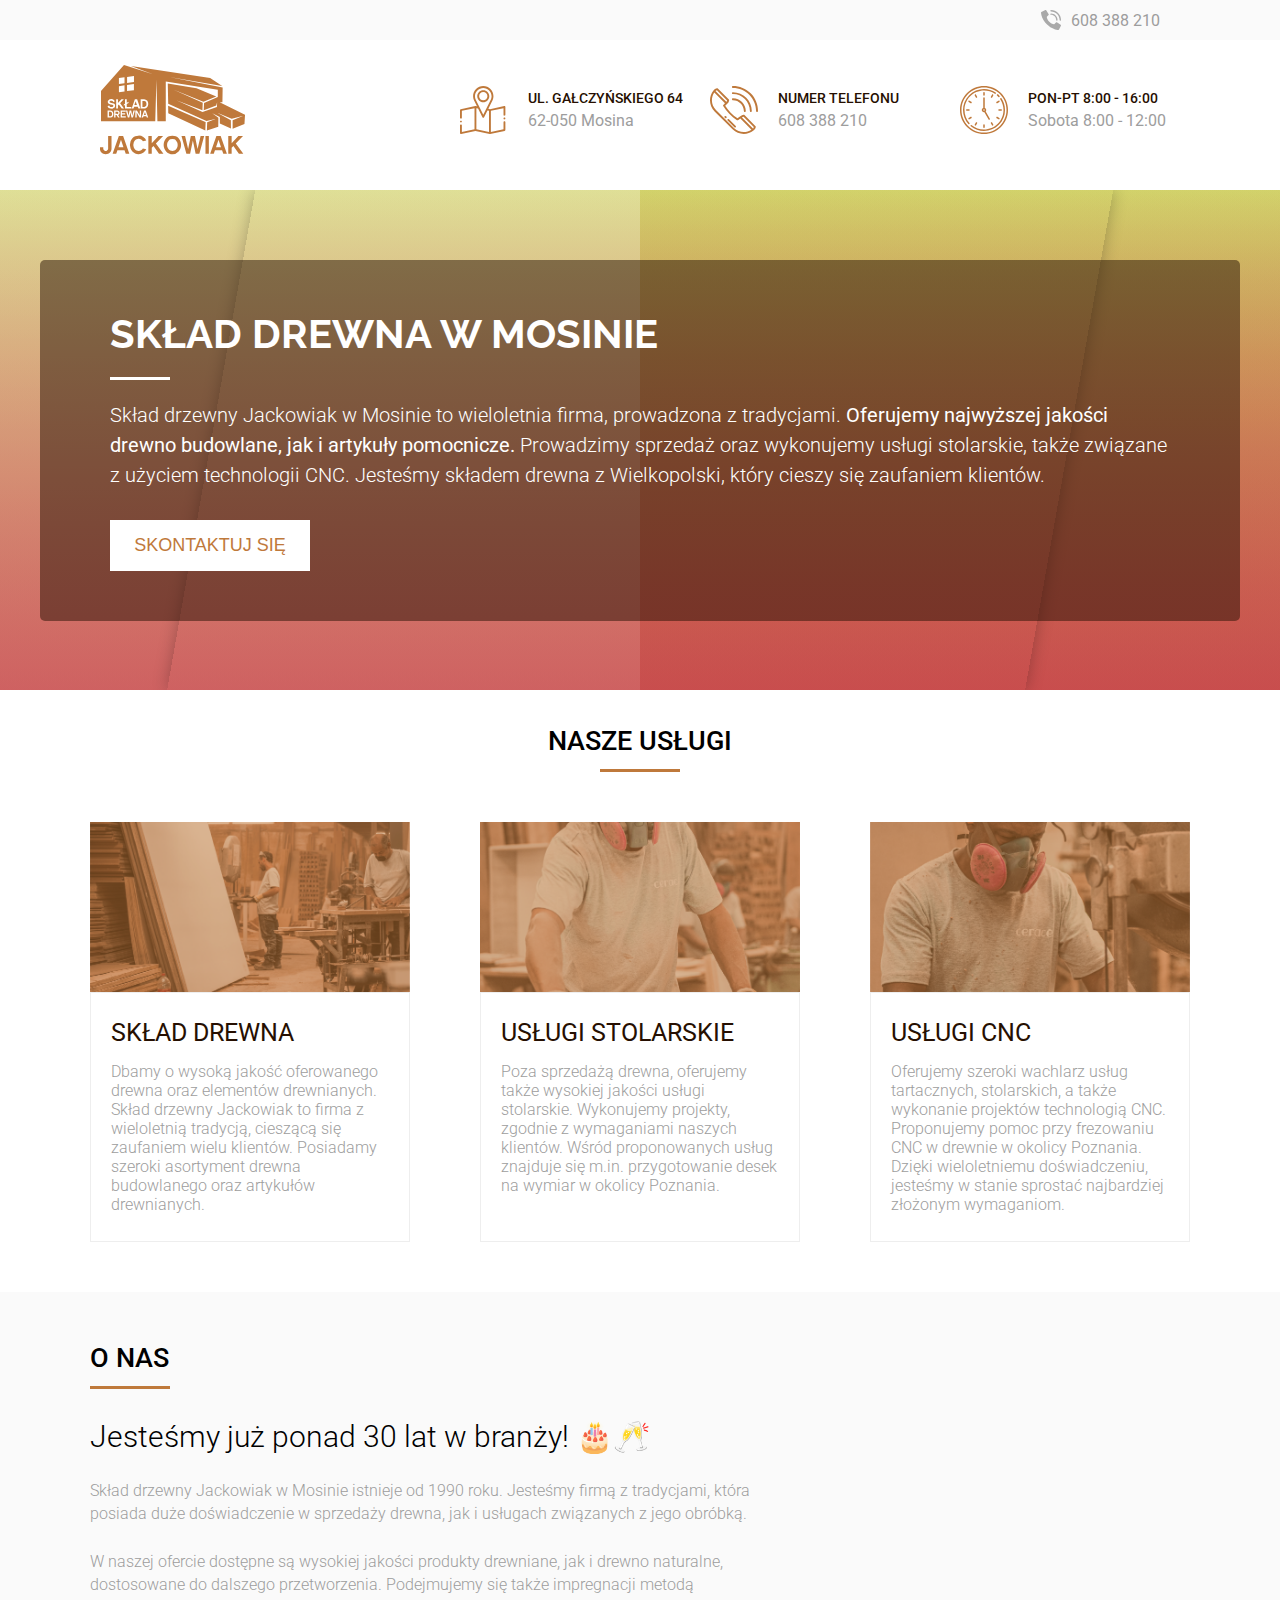
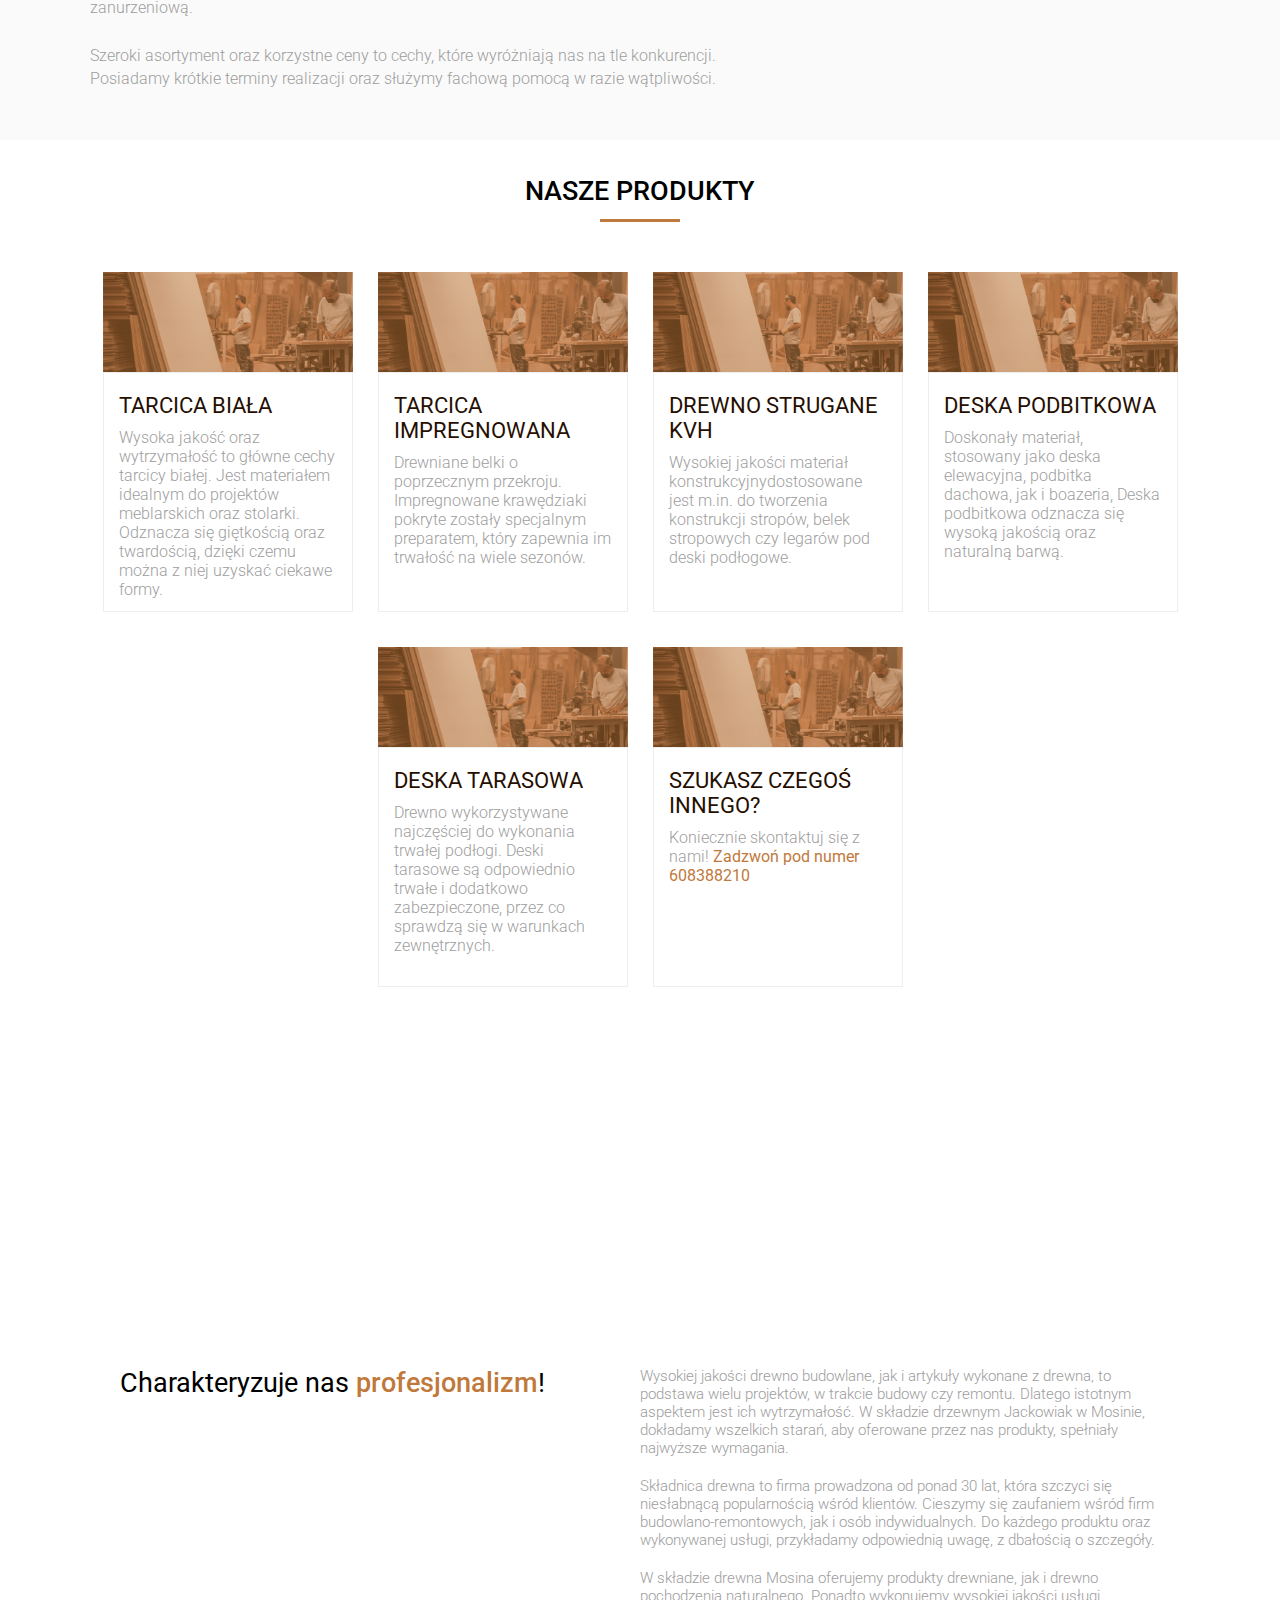
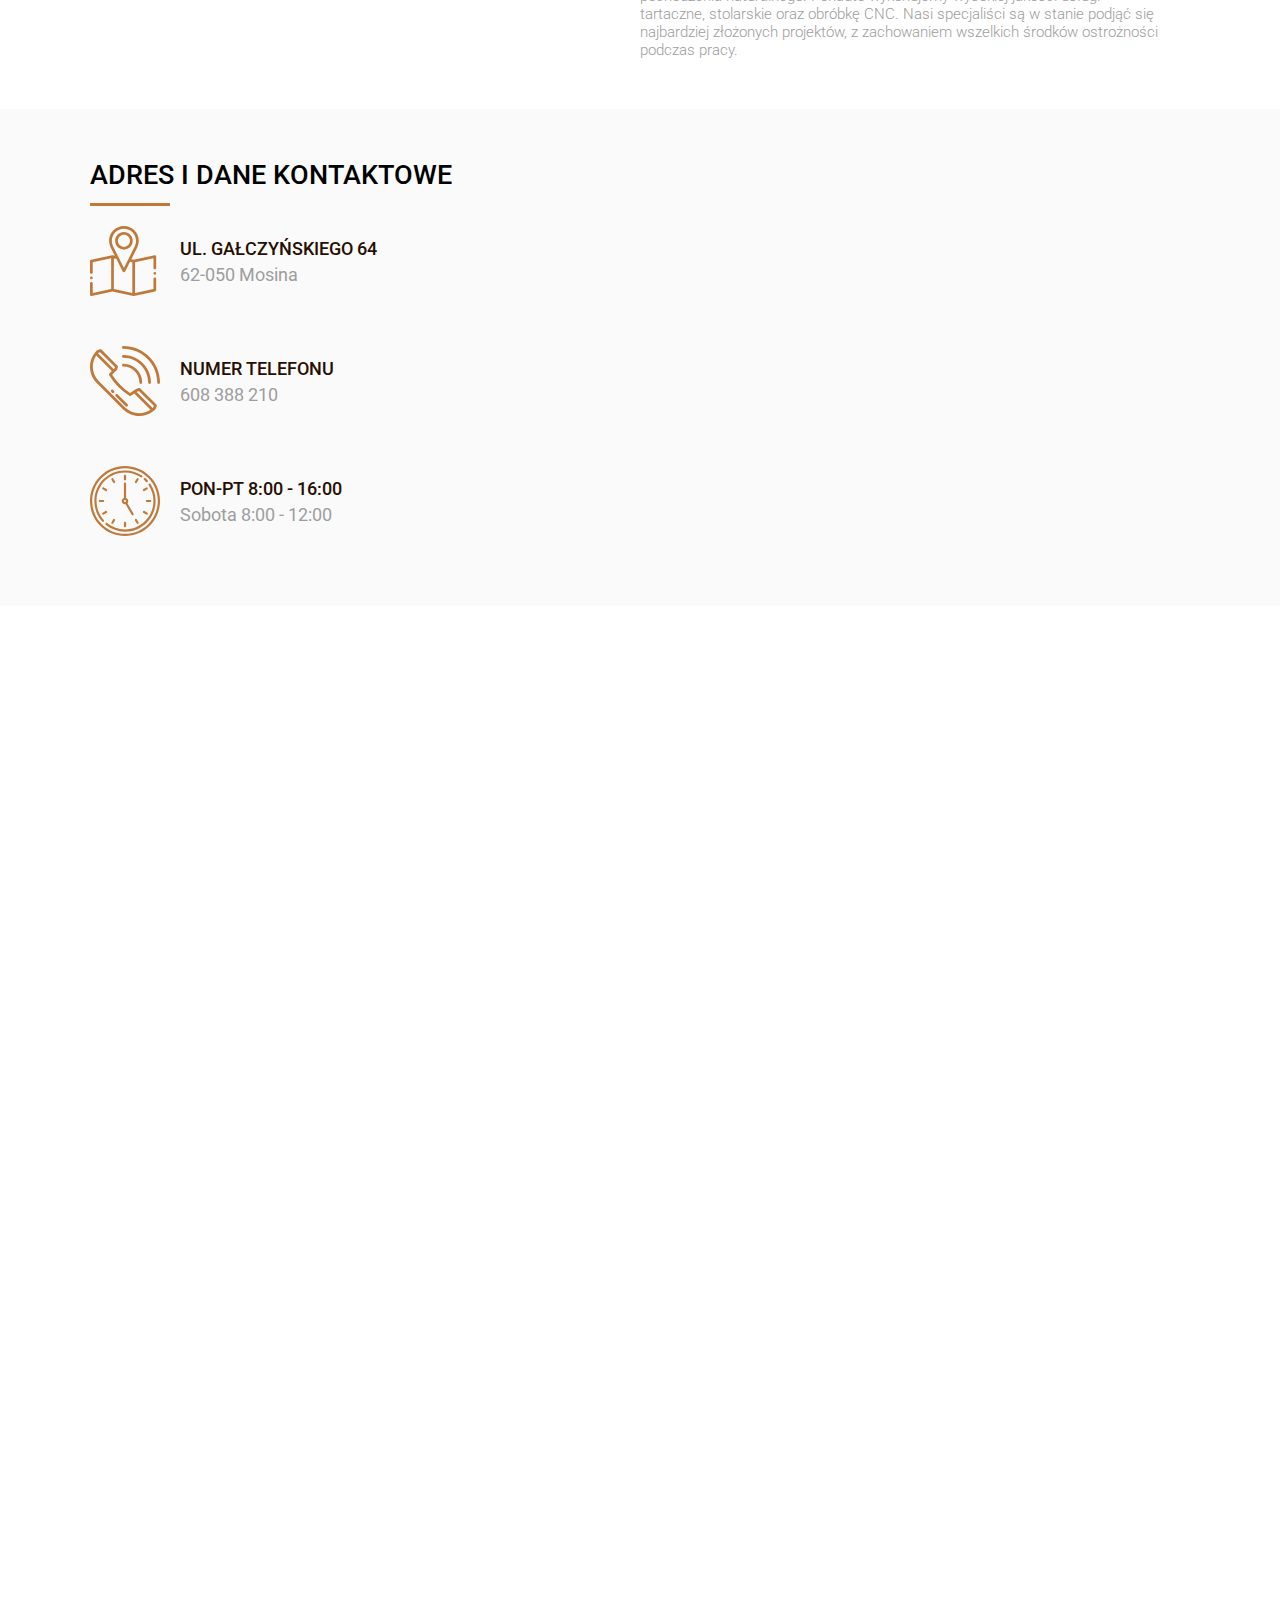
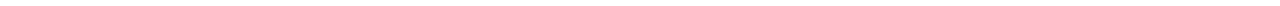
==== index.html @ 7512da1f "code styling improvements" ====
<!DOCTYPE html>
<html lang="pl">
<head>
    <meta charset="UTF-8">
    <meta http-equiv="X-UA-Compatible" content="IE=edge">
    <meta name="viewport" content="width=device-width, initial-scale=1.0">

    <title>Skład drewna i usługi stolarskie w Mosinie - Tomasz Jackowiak</title>

    <link rel="stylesheet" href="./style/css/main.css">

    <script src="./js/script.js"></script>

    <!-- remove iOS Safari styling phone numbers -->
    <meta name="format-detection" content="telephone=no">

</head>
<body>

    <div class="top-label">
        <div class="wrapper wrapper--not-centered">
            <div class="phone">
                <img class="phone__icon" src="./assets/icons/telephone-simple.svg" alt="">
                <p class="phone_number">608 388 210</p>
            </div>
        </div>
    </div>

    <div class="wrapper">
        <div class="top-bar">
            <img src="./assets/jackowiak-logo.svg" alt="" class="top-bar__logo" loading="lazy">
            <div class="top-bar__information">

                <div class="information-icon">
                    <img class="information-icon__image" src="./assets/icons/location.svg" alt="" loading="lazy">
                    <div class="information-icon__text">
                        <p class="information-icon__label">Ul. Gałczyńskiego 64</p>
                        <p class="information-icon__text">62-050 Mosina</p>
                    </div>
                </div>

                <div class="information-icon">
                    <img class="information-icon__image" src="./assets/icons/telephone.svg" alt="" loading="lazy">
                    <div class="information-icon__text">
                        <p class="information-icon__label">Numer telefonu</p>
                        <p class="information-icon__text">608 388 210</p>
                    </div>
                </div>

                <div class="information-icon">
                    <img class="information-icon__image" src="./assets/icons/clock.svg" alt="" loading="lazy">
                    <div class="information-icon__text">
                        <p class="information-icon__label">Pon-pt 8:00 - 16:00</p>
                        <p class="information-icon__text">Sobota 8:00 - 12:00</p>
                    </div>
                </div>
            </div>
        </div>
    </div>

    <div class="hero-section">
        <div class="hero-section__copy">
            <h1 class="hero-section__heading">Skład drewna w Mosinie</h1>
            <div class="hero-section__bar"></div>
            <p class="hero-section__text">
                Skład drzewny Jackowiak w Mosinie to wieloletnia firma, prowadzona z tradycjami. <b>Oferujemy najwyższej jakości drewno budowlane, jak i artykuły pomocnicze.</b> Prowadzimy sprzedaż oraz wykonujemy usługi stolarskie, także związane z użyciem technologii CNC. Jesteśmy składem drewna z Wielkopolski, który cieszy się zaufaniem klientów.
            </p>
            <a href="#" class="hero-section_button-anchor"><button class="hero-section__cta-button">Skontaktuj się</button></a>
        </div>
        <div class="wrapper-slide">
            <div class="slideshows">
              <div class="slideshow slideshow--hero">
                <div class="slides">
                  <div class="slide slide1"></div>
                  <div class="slide slide2"></div>
                  <div class="slide slide3"></div>
                </div>
              </div>

              <div class="slideshow slideshow--contrast slideshow--contrast--before">
                <div class="slides">
                  <div class="slide slide1"></div>
                  <div class="slide slide2"></div>
                  <div class="slide slide3"></div>
                </div>
              </div>

              <div class="slideshow slideshow--contrast slideshow--contrast--after">
                <div class="slides">
                  <div class="slide slide1"></div>
                  <div class="slide slide2"></div>
                  <div class="slide slide3"></div>
                </div>
              </div>
            </div>
        </div>
    </div>

    <main>

        <div class="heading">
            <h2 class="heading__h2">Nasze usługi</h2>
            <div class="heading__bar"></div>
        </div>

        <div class="wrapper">
            <section class="services">
                <article class="service-card">
                    <img class="service-card__image" src="./assets/services/sklad-drewna.png" alt="" loading="lazy">
                    <div class="service-card__copy-box">
                        <h3 class="service-card__title">Skład drewna</h3>
                        <p class="service-card__copy">
                            Dbamy o wysoką jakość oferowanego drewna oraz elementów drewnianych. Skład drzewny Jackowiak to firma z wieloletnią tradycją, cieszącą się zaufaniem wielu klientów. Posiadamy szeroki asortyment drewna budowlanego oraz artykułów drewnianych.
                        </p>
                    </div>
                </article>

                <article class="service-card">
                    <img class="service-card__image" src="./assets/services/usługi-stolarskie.png" alt="" loading="lazy">
                    <div class="service-card__copy-box">
                        <h3 class="service-card__title">Usługi stolarskie</h3>
                        <p class="service-card__copy">
                            Poza sprzedażą drewna, oferujemy także wysokiej jakości usługi stolarskie. Wykonujemy projekty, zgodnie z wymaganiami naszych klientów. Wśród proponowanych usług znajduje się m.in. przygotowanie desek na wymiar w okolicy Poznania.
                        </p>
                    </div>
                </article>

                <article class="service-card">
                    <img class="service-card__image" src="./assets/services/cnc.png" alt="" loading="lazy">
                    <div class="service-card__copy-box">
                        <h3 class="service-card__title">Usługi cnc</h3>
                        <p class="service-card__copy">
                            Oferujemy szeroki wachlarz usług tartacznych, stolarskich, a także wykonanie projektów technologią CNC. Proponujemy pomoc przy frezowaniu CNC w drewnie w okolicy Poznania. Dzięki wieloletniemu doświadczeniu, jesteśmy w stanie sprostać najbardziej złożonym wymaganiom.
                        </p>
                    </div>
                </article>
            </section>
        </div>

        <section class="about-us">
            <div class="wrapper">
                <div class="heading--left">
                    <h2 class="heading__h2">O nas</h2>
                    <div class="heading__bar"></div>
                </div>

                <article class="about-us__text-content">
                    <h3 class="about-us__heading">Jesteśmy już ponad 30 lat w branży! 🎂🥂</h3>
                    <p class="about-us__simple-text">
                        Skład drzewny Jackowiak w Mosinie istnieje od 1990 roku. Jesteśmy firmą z tradycjami, która posiada duże doświadczenie w sprzedaży drewna, jak i usługach związanych z jego obróbką.
                    </p>
                    <p class="about-us__simple-text">
                        W naszej ofercie dostępne są wysokiej jakości produkty drewniane, jak i drewno naturalne, dostosowane do dalszego przetworzenia. Podejmujemy się także impregnacji metodą zanurzeniową.
                    </p>
                    <p class="about-us__simple-text">
                        Szeroki asortyment oraz korzystne ceny to cechy, które wyróżniają nas na tle konkurencji. Posiadamy krótkie terminy realizacji oraz służymy fachową pomocą w razie wątpliwości.
                    </p>
                </article>
            </div>
        </section>

        <div class="heading">
            <h2 class="heading__h2">Nasze produkty</h2>
            <div class="heading__bar"></div>
        </div>

        <div class="wrapper">
            <section class="products">
                <article class="product-card">
                    <img class="product-card__image" src="./assets/services/sklad-drewna.png" alt="" loading="lazy">
                    <div class="product-card__copy-box">
                        <h3 class="product-card__title">Tarcica biała</h3>
                        <p class="product-card__copy">
                            Wysoka jakość oraz wytrzymałość to główne cechy tarcicy białej. Jest materiałem idealnym do projektów meblarskich oraz stolarki. Odznacza się giętkością oraz twardością, dzięki czemu można z niej uzyskać ciekawe formy.
                        </p>
                    </div>
                </article>
                <article class="product-card">
                    <img class="product-card__image" src="./assets/services/sklad-drewna.png" alt="" loading="lazy">
                    <div class="product-card__copy-box">
                        <h3 class="product-card__title">Tarcica impregnowana</h3>
                        <p class="product-card__copy">
                            Drewniane belki o poprzecznym przekroju. Impregnowane krawędziaki pokryte zostały specjalnym preparatem, który zapewnia im trwałość na wiele sezonów.
                        </p>
                    </div>
                </article>
                <article class="product-card">
                    <img class="product-card__image" src="./assets/services/sklad-drewna.png" alt="" loading="lazy">
                    <div class="product-card__copy-box">
                        <h3 class="product-card__title">Drewno strugane kvh</h3>
                        <p class="product-card__copy">
                            Wysokiej jakości materiał konstrukcyjnydostosowane jest m.in. do tworzenia konstrukcji stropów, belek stropowych czy legarów pod deski podłogowe.
                        </p>
                    </div>
                </article>
                <article class="product-card">
                    <img class="product-card__image" src="./assets/services/sklad-drewna.png" alt="" loading="lazy">
                    <div class="product-card__copy-box">
                        <h3 class="product-card__title">Deska podbitkowa</h3>
                        <p class="product-card__copy">
                            Doskonały materiał, stosowany jako deska elewacyjna, podbitka dachowa, jak i boazeria, Deska podbitkowa odznacza się wysoką jakością oraz naturalną barwą.
                        </p>
                    </div>
                </article>
                <article class="product-card">
                    <img class="product-card__image" src="./assets/services/sklad-drewna.png" alt="" loading="lazy">
                    <div class="product-card__copy-box">
                        <h3 class="product-card__title">Deska tarasowa</h3>
                        <p class="product-card__copy">
                            Drewno wykorzystywane najczęściej do wykonania trwałej podłogi. Deski tarasowe są odpowiednio trwałe i dodatkowo zabezpieczone, przez co sprawdzą się w warunkach zewnętrznych.
                        </p>
                    </div>
                </article>
                <article class="product-card">
                    <img class="product-card__image" src="./assets/services/sklad-drewna.png" alt="" loading="lazy">
                    <div class="product-card__copy-box">
                        <h3 class="product-card__title">Szukasz czegoś innego?</h3>
                        <p class="product-card__copy">
                            Koniecznie skontaktuj się z nami! <b class="product-card__bold">Zadzwoń pod numer 608388210</b>
                        </p>
                    </div>
                </article>
            </section>
        </div>

        <section class="image-filler"></section>

        <div class="wrapper">
            <section class="what-characterizes">
                <h2 class="what-characterizes__heading">Charakteryzuje nas <b class="what-characterizes__bold">profesjonalizm</b>!</h2>
                <article class="what-characterizes__text-content">
                    <p class="what-characterizes__paragraph">
                        Wysokiej jakości drewno budowlane, jak i artykuły wykonane z drewna, to podstawa wielu projektów, w trakcie budowy czy remontu. Dlatego istotnym aspektem jest ich wytrzymałość. W składzie drzewnym Jackowiak w Mosinie, dokładamy wszelkich starań, aby oferowane przez nas produkty, spełniały najwyższe wymagania.
                    </p>
                    <p class="what-characterizes__paragraph">
                        Składnica drewna to firma prowadzona od ponad 30 lat, która szczyci się niesłabnącą popularnością wśród klientów. Cieszymy się zaufaniem wśród firm budowlano-remontowych, jak i osób indywidualnych. Do każdego produktu oraz wykonywanej usługi, przykładamy odpowiednią uwagę, z dbałością o szczegóły.
                    </p>
                    <p class="what-characterizes__paragraph">
                        W składzie drewna Mosina oferujemy produkty drewniane, jak i drewno pochodzenia naturalnego. Ponadto wykonujemy wysokiej jakości usługi tartaczne, stolarskie oraz obróbkę CNC. Nasi specjaliści są w stanie podjąć się najbardziej złożonych projektów, z zachowaniem wszelkich środków ostrożności podczas pracy.
                    </p>
                </article>
            </section>
        </div>

        <section class="reach-us">
            <div class="wrapper">
                <div class="reach-us__layout">
                    <section class="reach-us__information">
                        <div class="heading--left">
                            <h2 class="heading__h2">Adres i dane kontaktowe</h2>
                            <div class="heading__bar"></div>
                        </div>
                        <article class="reach-us__info-area">
                            <div class="information-icon">
                                <img class="information-icon__image" src="./assets/icons/location.svg" alt="" loading="lazy">
                                <div class="information-icon__text">
                                    <p class="information-icon__label">Ul. Gałczyńskiego 64</p>
                                    <p class="information-icon__text">62-050 Mosina</p>
                                </div>
                            </div>
            
                            <div class="information-icon">
                                <img class="information-icon__image" src="./assets/icons/telephone.svg" alt="" loading="lazy">
                                <div class="information-icon__text">
                                    <p class="information-icon__label">Numer telefonu</p>
                                    <p class="information-icon__text">608 388 210</p>
                                </div>
                            </div>
                            <div class="information-icon">
                                <img class="information-icon__image" src="./assets/icons/clock.svg" alt="" loading="lazy">
                                <div class="information-icon__text">
                                    <p class="information-icon__label">Pon-pt 8:00 - 16:00</p>
                                    <p class="information-icon__text">Sobota 8:00 - 12:00</p>
                                </div>
                            </div>
                        </article>
                    </section>
                    
                    <iframe class="reach-us__map" src="https://www.google.com/maps/embed?pb=!1m18!1m12!1m3!1d2443.432851801905!2d16.85581645203587!3d52.235521079662!2m3!1f0!2f0!3f0!3m2!1i1024!2i768!4f13.1!3m3!1m2!1s0x4704524dd6193d6d%3A0x45ecc6f25807de4b!2sGa%C5%82czy%C5%84skiego%2024%2C%2062-050%20Mosina!5e0!3m2!1spl!2spl!4v1622986633638!5m2!1spl!2spl" style="border:0;" allowfullscreen="" loading="lazy"></iframe>
                </div>
            </div>
        </section>

        <div style="height: 1000px;"></div>

    </main>

</body>
</html>
---- style/css/main.css ----
@import url("https://fonts.googleapis.com/css2?family=Roboto:ital,wght@0,100;0,300;0,400;0,500;0,700;0,900;1,100;1,300;1,400;1,500;1,700;1,900&display=swap");
@import url("https://fonts.googleapis.com/css2?family=Raleway:ital,wght@0,100;0,200;0,300;0,400;0,500;0,600;0,700;0,800;0,900;1,100;1,200;1,300;1,400;1,500;1,600;1,700;1,800;1,900&display=swap");
:root {
  --background-gray: #FAFAFA;
  --background-dark-brown-opacity: rgba(38, 15, 1, 0.5);
  --main-brown: #BF793B;
  --text-gray: #9D9D9D;
  --text-darkest-brown: #260F01;
  --box-border: #EEEEEE;
}

html {
  font-family: 'Roboto', sans-serif;
}

* {
  margin: 0;
  padding: 0;
  box-sizing: border-box;
}

.wrapper {
  max-width: 1100px;
  margin: 0 auto;
}

.wrapper--not-centered {
  display: flex;
  justify-content: flex-end;
  width: 1100px;
}

.heading {
  margin: 0 auto;
  max-width: 500px;
  display: flex;
  flex-direction: column;
  align-items: center;
  margin-top: 35px;
}

.heading__bar {
  border-bottom: 3px solid var(--main-brown);
  width: 80px;
  margin-top: 12px;
}

.heading__h2 {
  text-transform: uppercase;
  font-size: 27px;
  font-weight: 500;
}

.top-label {
  background-color: var(--background-gray);
  width: 100vw;
  height: 40px;
  display: flex;
  justify-content: flex-end;
  flex-direction: row;
  align-items: center;
  position: fixed;
  z-index: 3;
}

.top-label .phone {
  color: var(--text-gray);
  display: flex;
  flex-direction: row;
  align-items: center;
  padding-right: 30px;
}

.top-label .phone__icon {
  height: 20px;
  padding-right: 10px;
}

.top-label .phone__number {
  font-size: 100px;
}

.top-bar {
  display: flex;
  flex-wrap: wrap;
  align-items: center;
  justify-content: space-between;
  padding-top: 50px;
  margin-bottom: 20px;
}

@media (max-width: 992px) {
  .top-bar {
    justify-content: center;
  }
}

.top-bar__logo {
  height: 90px;
  margin: 15px 15px 15px 10px;
}

.top-bar__information {
  display: flex;
  flex-wrap: wrap;
  justify-content: center;
}

.top-bar .information-icon:not(:last-child) {
  margin-right: 20px;
}

@media (max-width: 458px) {
  .top-bar .information-icon:not(:last-child) {
    margin-right: 0;
  }
}

.top-bar .information-icon {
  height: 50px;
  width: 230px;
  display: flex;
  align-items: center;
  margin: 15px 0 15px 0;
}

.top-bar .information-icon__image {
  height: 48px;
  padding-right: 20px;
}

.top-bar .information-icon__label {
  text-transform: uppercase;
  font-weight: 500;
  font-size: 14px;
  color: var(--text-darkest-brown);
  padding-bottom: 5px;
}

.top-bar .information-icon__text {
  color: var(--text-gray);
}

.hero-section {
  width: 100vw;
  height: 500px;
  position: relative;
}

@media (max-width: 900px) {
  .hero-section {
    height: 600px;
  }
}

@media (max-width: 768px) {
  .hero-section {
    height: 700px;
  }
}

@media (max-width: 400px) {
  .hero-section {
    height: 750px;
  }
}

.hero-section__copy {
  position: absolute;
  top: 70px;
  left: 50%;
  transform: translateX(-50%);
  display: flex;
  flex-direction: column;
  z-index: 1;
  color: white;
  background-color: var(--background-dark-brown-opacity);
  border-radius: 5px;
  padding: 50px 70px;
  width: 1200px;
}

@media (max-width: 850px) {
  .hero-section__copy {
    top: 40px;
  }
}

@media (max-width: 1200px) {
  .hero-section__copy {
    width: 1000px;
  }
}

@media (max-width: 1000px) {
  .hero-section__copy {
    width: 800px;
  }
}

@media (max-width: 992px) {
  .hero-section__copy {
    width: 85%;
  }
}

.hero-section__heading {
  font-size: 40px;
  text-transform: uppercase;
  font-family: 'Raleway', sans-serif;
}

@media (max-width: 540px) {
  .hero-section__heading {
    font-size: 30px;
  }
}

.hero-section__bar {
  border-bottom: 3px solid white;
  width: 60px;
  margin: 20px 0 20px 0;
}

.hero-section__text {
  font-size: 20px;
  line-height: 30px;
  font-weight: 300;
}

@media (max-width: 540px) {
  .hero-section__text {
    font-size: 16px;
    line-height: 25px;
  }
}

.hero-section__button-anchor {
  max-width: 200px;
}

.hero-section__cta-button {
  padding: 15px 20px;
  width: 200px;
  margin-top: 30px;
  text-transform: uppercase;
  font-size: 18px;
  font-weight: normal;
  background: white;
  border: none;
  color: var(--main-brown);
  transition: width 0.5s 0s ease, background 0.5s 0s ease, color 0.5s 0s ease;
}

@media (max-width: 400px) {
  .hero-section__cta-button {
    font-size: 14px;
  }
}

.hero-section__cta-button:hover {
  background: var(--main-brown);
  cursor: pointer;
  width: 230px;
  color: white;
}

.hero-section .wrapper-slide {
  position: relative;
  height: inherit;
  width: inherit;
  overflow: hidden;
  z-index: 0;
}

.hero-section .slideshow {
  position: absolute;
  top: 0;
  left: 50%;
  width: 100%;
  height: 100%;
  transform: translateX(-50%);
}

.hero-section .slideshow--hero {
  z-index: 3;
  left: 0;
  top: 50%;
  height: 85%;
  transform: translateY(-50%) skewY(-10deg);
  transform-origin: center;
  overflow: hidden;
  box-shadow: 0 0 1rem rgba(0, 0, 0, 0.25);
}

.hero-section .slideshow--hero .slides {
  position: absolute;
  left: 0;
  top: -10%;
  width: 100vw;
  height: 100vh;
  animation: 11s slideshow-hero-mobile -3s infinite;
}

.hero-section .slideshow--hero .slide1 {
  background-image: url(http://jackowiak.com.pl/img/woods1.jpg);
  animation: 20s slides-set-1 -0.1s infinite;
}

.hero-section .slideshow--hero .slide2 {
  background-image: url(http://jackowiak.com.pl/img/woods2.jpg);
  animation: 20s slides-set-2 -0.1s infinite;
}

.hero-section .slideshow--hero .slide3 {
  background-image: url(http://jackowiak.com.pl/img/woods3.jpg);
  animation: 20s slides-set-3 -0.1s infinite;
}

@media (min-width: 600px) {
  .hero-section .slideshow--hero {
    left: 50%;
    top: 0;
    width: 67%;
    height: 100%;
    transform: translateX(-50%) skewX(-10deg);
  }
  .hero-section .slideshow--hero .slides {
    top: 0;
    left: -25%;
    height: 100%;
    animation: 11s slideshow-hero -3s infinite;
  }
}

.hero-section .slideshow--contrast {
  z-index: 1;
  width: 100%;
  height: 50%;
  transform: none;
}

.hero-section .slideshow--contrast--before {
  left: 0;
}

.hero-section .slideshow--contrast--before .slides {
  width: 100vw;
}

.hero-section .slideshow--contrast--after {
  z-index: 2;
  left: auto;
  right: 0;
}

.hero-section .slideshow--contrast--after .slides {
  width: 100vw;
  left: auto;
  right: 0;
}

.hero-section .slideshow--contrast .slides {
  animation: 14s slideshow-contrast -5s infinite;
}

.hero-section .slideshow--contrast .slide1 {
  background-image: linear-gradient(to bottom, rgba(200, 200, 75, 0.25) 0, rgba(200, 75, 75, 0.5) 100%), url(http://jackowiak.com.pl/img/woods2.jpg);
  animation: 20s slides-set-1 -0.2s infinite;
}

.hero-section .slideshow--contrast .slide2 {
  background-image: linear-gradient(to bottom, rgba(200, 200, 75, 0.25) 0, rgba(200, 75, 75, 0.5) 100%), url(http://jackowiak.com.pl/img/woods1.jpg);
  animation: 20s slides-set-2 -0.2s infinite;
}

.hero-section .slideshow--contrast .slide3 {
  background-image: linear-gradient(to bottom, rgba(200, 200, 75, 0.25) 0, rgba(200, 75, 75, 0.5) 100%), url(http://jackowiak.com.pl/img/woods3.jpg);
  animation: 20s slides-set-3 -0.2s infinite;
}

.hero-section .slideshow--contrast--after {
  top: auto;
  bottom: 0;
}

.hero-section .slideshow--contrast--after .slides {
  animation: 13s slideshow-contrast -13s infinite;
}

.hero-section .slideshow--contrast--after .slide {
  background-position: right;
}

.hero-section .slideshow--contrast--after .slide1 {
  animation: 20s slides-set-1 infinite;
}

.hero-section .slideshow--contrast--after .slide2 {
  animation: 20s slides-set-2 infinite;
}

.hero-section .slideshow--contrast--after .slide3 {
  animation: 20s slides-set-3 infinite;
}

@media (min-width: 600px) {
  .hero-section .slideshow--contrast {
    width: 50%;
    height: 100%;
  }
  .hero-section .slideshow--contrast--after {
    top: 0;
    bottom: auto;
  }
  .hero-section .slideshow--contrast--after .slides {
    width: 50vw;
  }
}

.hero-section .slides,
.hero-section .slide {
  position: absolute;
  top: 0;
  left: 0;
  width: 100%;
  height: 100%;
  background-position: center;
  background-size: cover;
  background-repeat: no-repeat;
}

@keyframes slideshow-hero-mobile {
  0% {
    transform: scale(1) skewY(10deg);
  }
  50% {
    transform: scale(1.05) skewY(10deg);
  }
  100% {
    transform: scale(1) skewY(10deg);
  }
}

@keyframes slideshow-hero {
  0% {
    transform: scale(1) skewX(10deg);
  }
  50% {
    transform: scale(1.05) skewX(10deg);
  }
  100% {
    transform: scale(1) skewX(10deg);
  }
}

@keyframes slideshow-contrast {
  0% {
    transform: scale(1.05);
  }
  50% {
    transform: scale(1);
  }
  100% {
    transform: scale(1.05);
  }
}

@keyframes slides-set-1 {
  0% {
    opacity: 1;
    transform: scale(1);
  }
  31% {
    opacity: 1;
    transform: scale(1);
  }
  34% {
    opacity: 0;
    transform: scale(1.05);
  }
  97% {
    opacity: 0;
    transform: scale(1.05);
  }
  100% {
    opacity: 1;
    transform: scale(1);
  }
}

@keyframes slides-set-2 {
  0% {
    opacity: 0;
    transform: scale(1.05);
  }
  31% {
    opacity: 0;
    transform: scale(1.05);
  }
  34% {
    opacity: 1;
    transform: scale(1);
  }
  64% {
    opacity: 1;
    transform: scale(1);
  }
  67% {
    opacity: 0;
    transform: scale(1.05);
  }
  100% {
    opacity: 0;
    transform: scale(1.05);
  }
}

@keyframes slides-set-3 {
  0% {
    opacity: 0;
    transform: scale(1.05);
  }
  64% {
    opacity: 0;
    transform: scale(1.05);
  }
  67% {
    opacity: 1;
    transform: scale(1);
  }
  97% {
    opacity: 1;
    transform: scale(1);
  }
  100% {
    opacity: 0;
    transform: scale(1.05);
  }
}

.services {
  --box-width: 320px;
  display: flex;
  flex-flow: row wrap;
  justify-content: space-between;
}

@media (max-width: 1100px) {
  .services {
    justify-content: center;
    gap: 15px;
  }
}

@media (min-width: 1010px) {
  .services {
    margin-top: 50px;
  }
}

.services .service-card {
  width: var(--box-width);
  height: 400px;
  position: relative;
}

@media (max-width: 1010px) {
  .services .service-card:not(:first-child), .services .service-card:not(:nth-child(2)) {
    margin-top: 50px;
  }
}

.services .service-card__image {
  width: var(--box-width);
  z-index: 0;
}

.services .service-card__copy-box {
  position: absolute;
  top: 170px;
  background-color: white;
  border: 1px solid var(--box-border);
  padding: 25px 20px 25px 20px;
  transition: ease 0.3s 0s;
  height: 250px;
}

.services .service-card__copy-box--expanded {
  top: 250px;
  z-index: 3;
}

.services .service-card__title {
  margin-bottom: 15px;
  color: var(--text-darkest-brown);
  text-transform: uppercase;
  font-size: 25px;
  font-weight: 400;
}

.services .service-card__copy {
  color: var(--text-gray);
  font-weight: 300;
}

.about-us {
  margin-top: 70px;
  max-width: 100vw;
  background-color: var(--background-gray);
  padding: 50px 0px;
}

@media (max-width: 1100px) {
  .about-us {
    padding: 50px 40px;
  }
}

.about-us__text-content {
  margin-top: 30px;
}

@media (min-width: 1100px) {
  .about-us__text-content {
    max-width: 60%;
  }
}

.about-us__heading {
  font-size: 30px;
  font-weight: 300;
}

.about-us__simple-text {
  color: var(--text-gray);
  font-weight: 300;
  margin-top: 25px;
  line-height: 23px;
}

.products {
  --product-box-width: 250px;
  display: flex;
  flex-flow: row wrap;
  justify-content: center;
  gap: 25px;
  margin-top: 50px;
}

.products .product-card {
  width: var(--product-box-width);
  height: 300px;
  position: relative;
  margin-bottom: 50px;
}

.products .product-card__image {
  width: var(--product-box-width);
  z-index: 0;
}

.products .product-card__copy-box {
  position: absolute;
  top: 100px;
  background-color: white;
  border: 1px solid var(--box-border);
  padding: 20px 15px 20px 15px;
  transition: ease 0.3s 0s;
  height: 240px;
}

.products .product-card__copy-box--expanded {
  top: 150px;
  z-index: 3;
}

.products .product-card__title {
  margin-bottom: 10px;
  color: var(--text-darkest-brown);
  text-transform: uppercase;
  font-size: 22px;
  font-weight: 400;
}

.products .product-card__copy {
  color: var(--text-gray);
  font-weight: 300;
}

.products .product-card__bold {
  color: var(--main-brown);
}

.image-filler {
  width: 100vw;
  height: 300px;
  margin-top: 20px;
  margin-bottom: 50px;
  background-image: url(http://jackowiak.com.pl/img/woods2.jpg);
}

@media (max-width: 1000px) {
  .image-filler {
    height: 200px;
  }
}

.what-characterizes {
  padding: 0 30px;
  display: grid;
  grid-template-columns: repeat(2, 1fr);
  margin-bottom: 50px;
}

@media (max-width: 600px) {
  .what-characterizes {
    grid-template-columns: repeat(1, 1fr);
  }
}

.what-characterizes__heading {
  font-size: 27px;
  font-weight: 400;
}

@media (max-width: 600px) {
  .what-characterizes__heading {
    margin-bottom: 40px;
    text-align: center;
  }
}

.what-characterizes__bold {
  font-weight: 500;
  color: var(--main-brown);
}

.what-characterizes__paragraph {
  color: var(--text-gray);
  font-weight: 300;
  font-size: 15px;
}

@media (max-width: 600px) {
  .what-characterizes__paragraph {
    text-align: center;
  }
}

.what-characterizes__paragraph:not(:last-child) {
  margin-bottom: 20px;
}

.reach-us {
  max-width: 100vw;
  background-color: var(--background-gray);
  padding: 50px 0px;
  margin: 0 auto;
}

.reach-us__layout {
  display: grid;
  grid-template-columns: repeat(2, 1fr);
}

@media (max-width: 1150px) {
  .reach-us__layout {
    grid-template-columns: repeat(1, 1fr);
    align-items: center;
    justify-items: center;
  }
}

.reach-us__info-area .information-icon {
  height: 50px;
  display: flex;
  align-items: center;
  margin: 30px 0px;
}

.reach-us__info-area .information-icon:not(:last-child) {
  margin-bottom: 70px;
}

.reach-us__info-area .information-icon__image {
  height: 70px;
  padding-right: 20px;
}

.reach-us__info-area .information-icon__label {
  text-transform: uppercase;
  font-weight: 500;
  font-size: 18px;
  color: var(--text-darkest-brown);
  padding-bottom: 5px;
}

.reach-us__info-area .information-icon__text {
  font-size: 18px;
  color: var(--text-gray);
}

.reach-us__map {
  width: 600px;
  height: 300px;
  align-self: center;
}

@media (max-width: 650px) {
  .reach-us__map {
    width: 400px;
  }
}

@media (max-width: 450px) {
  .reach-us__map {
    width: 300px;
  }
}
/*# sourceMappingURL=main.css.map */
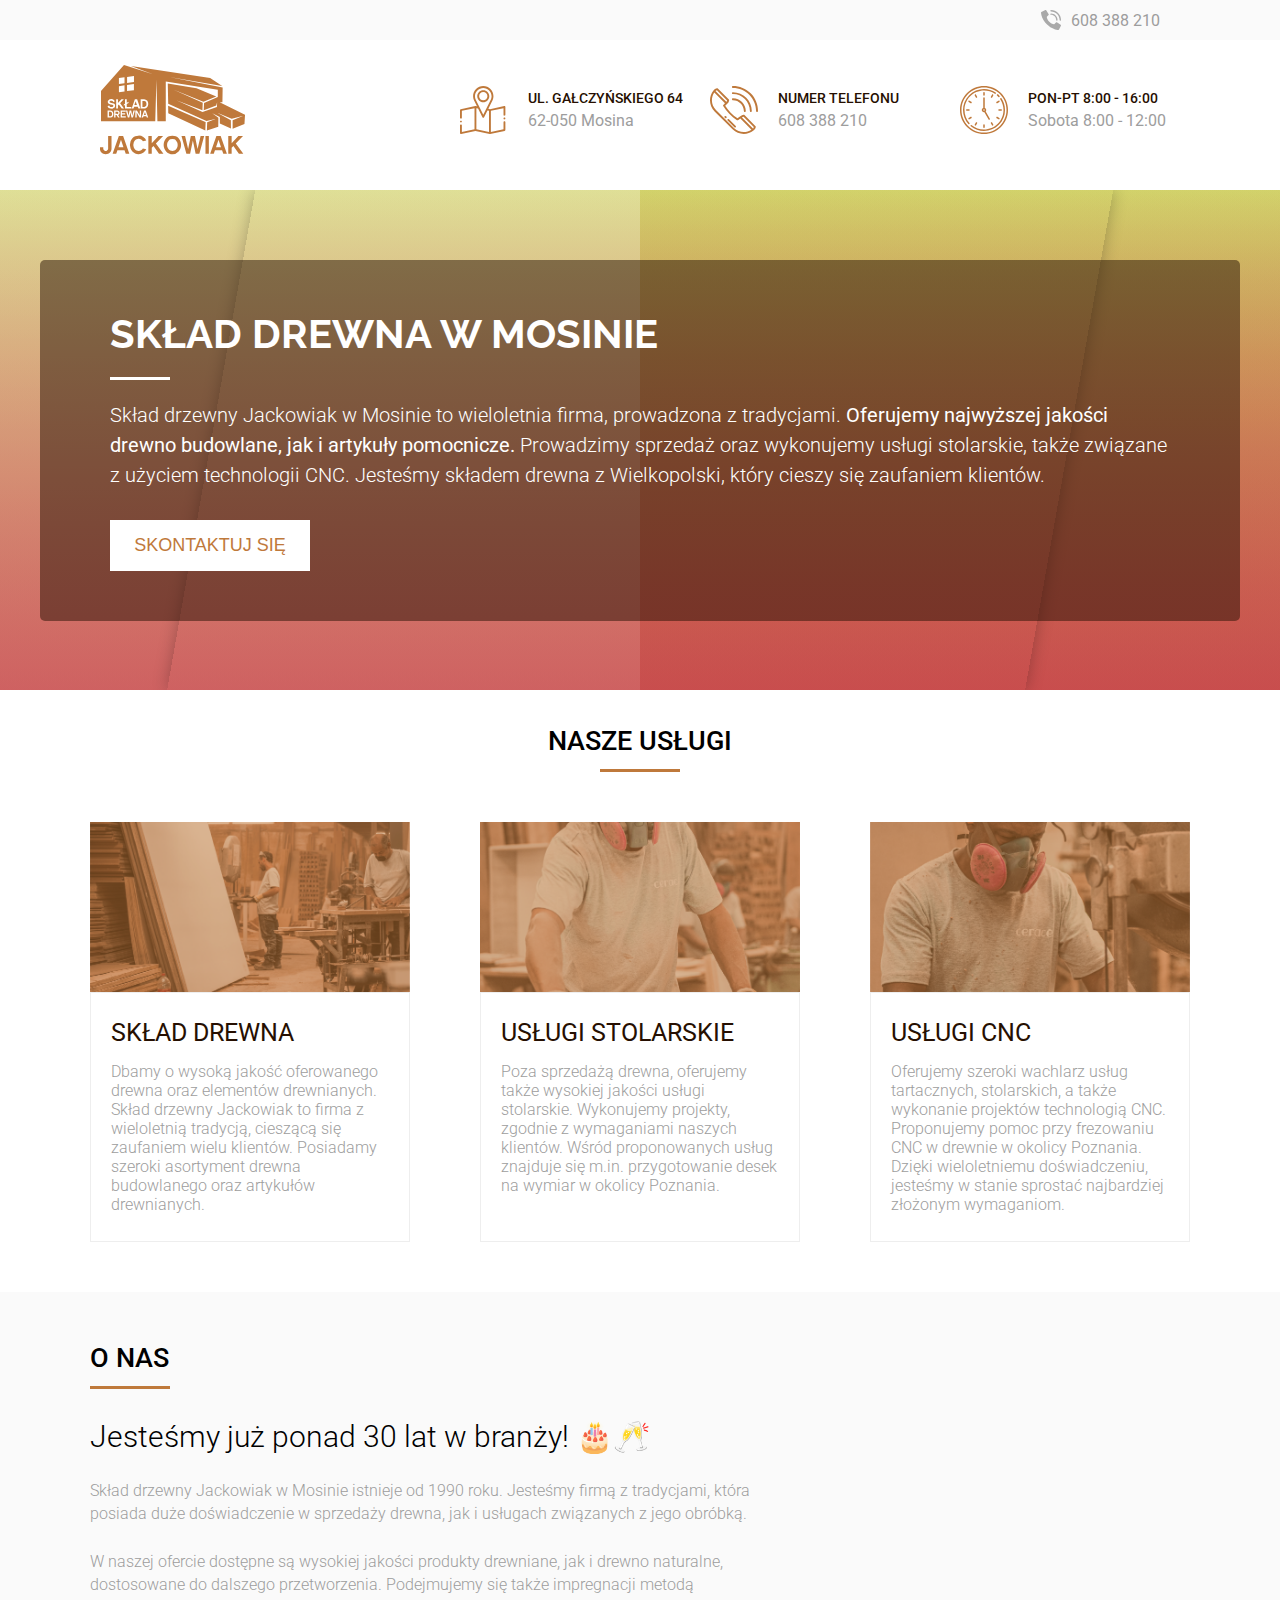
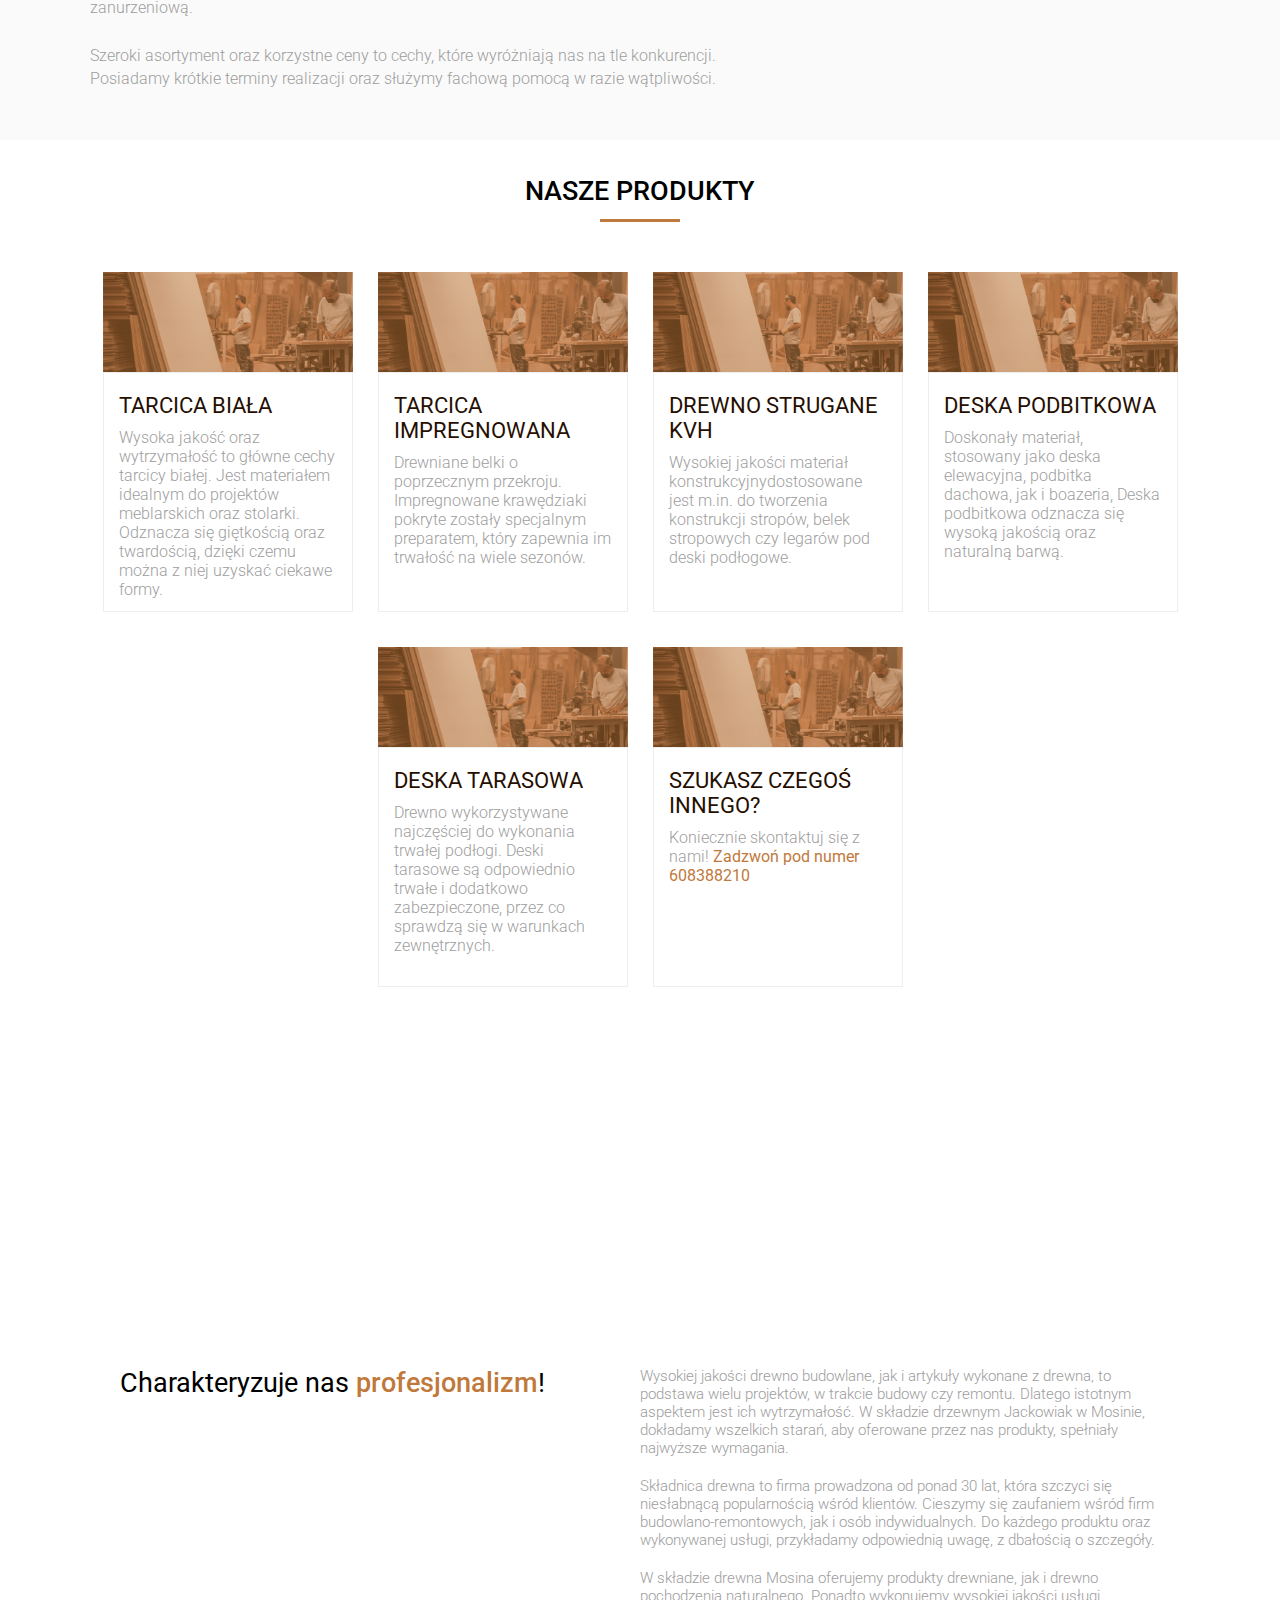
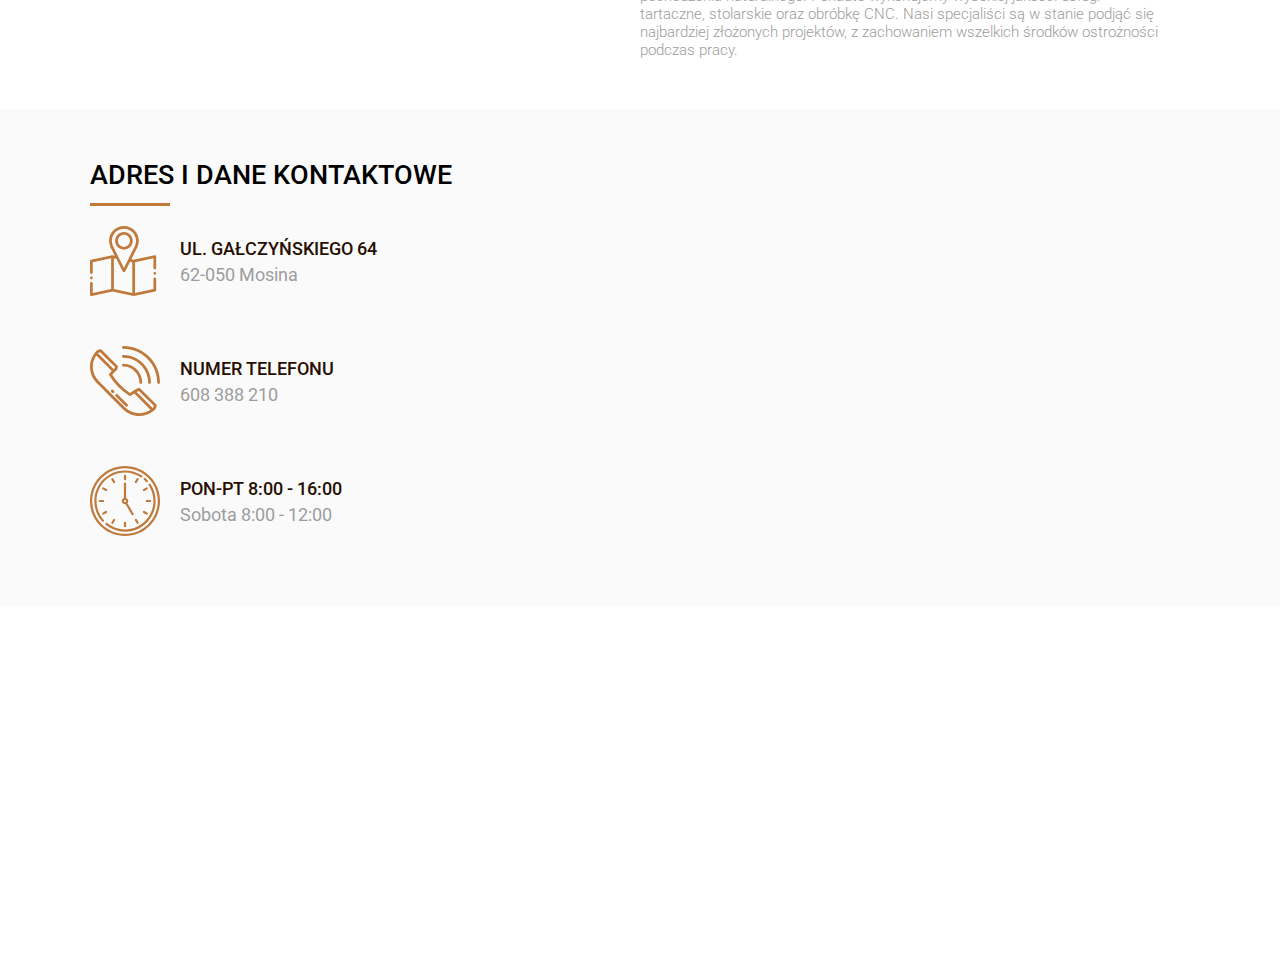
==== commit bf7e51b1: "scroll to id + smooth" ====
--- a/index.html
+++ b/index.html
@@ -65,7 +65,7 @@
             <p class="hero-section__text">
                 Skład drzewny Jackowiak w Mosinie to wieloletnia firma, prowadzona z tradycjami. <b>Oferujemy najwyższej jakości drewno budowlane, jak i artykuły pomocnicze.</b> Prowadzimy sprzedaż oraz wykonujemy usługi stolarskie, także związane z użyciem technologii CNC. Jesteśmy składem drewna z Wielkopolski, który cieszy się zaufaniem klientów.
             </p>
-            <a href="#" class="hero-section_button-anchor"><button class="hero-section__cta-button">Skontaktuj się</button></a>
+            <a href="#reach-us" class="hero-section_button-anchor"><button class="hero-section__cta-button">Skontaktuj się</button></a>
         </div>
         <div class="wrapper-slide">
             <div class="slideshows">
@@ -242,7 +242,7 @@
             </section>
         </div>
 
-        <section class="reach-us">
+        <section class="reach-us" id="reach-us">
             <div class="wrapper">
                 <div class="reach-us__layout">
                     <section class="reach-us__information">
@@ -281,7 +281,7 @@
             </div>
         </section>
 
-        <div style="height: 1000px;"></div>
+        <section class="image-filler"></section>
 
     </main>
 
--- a/style/css/main.css
+++ b/style/css/main.css
@@ -11,6 +11,7 @@
 
 html {
   font-family: 'Roboto', sans-serif;
+  scroll-behavior: smooth;
 }
 
 * {
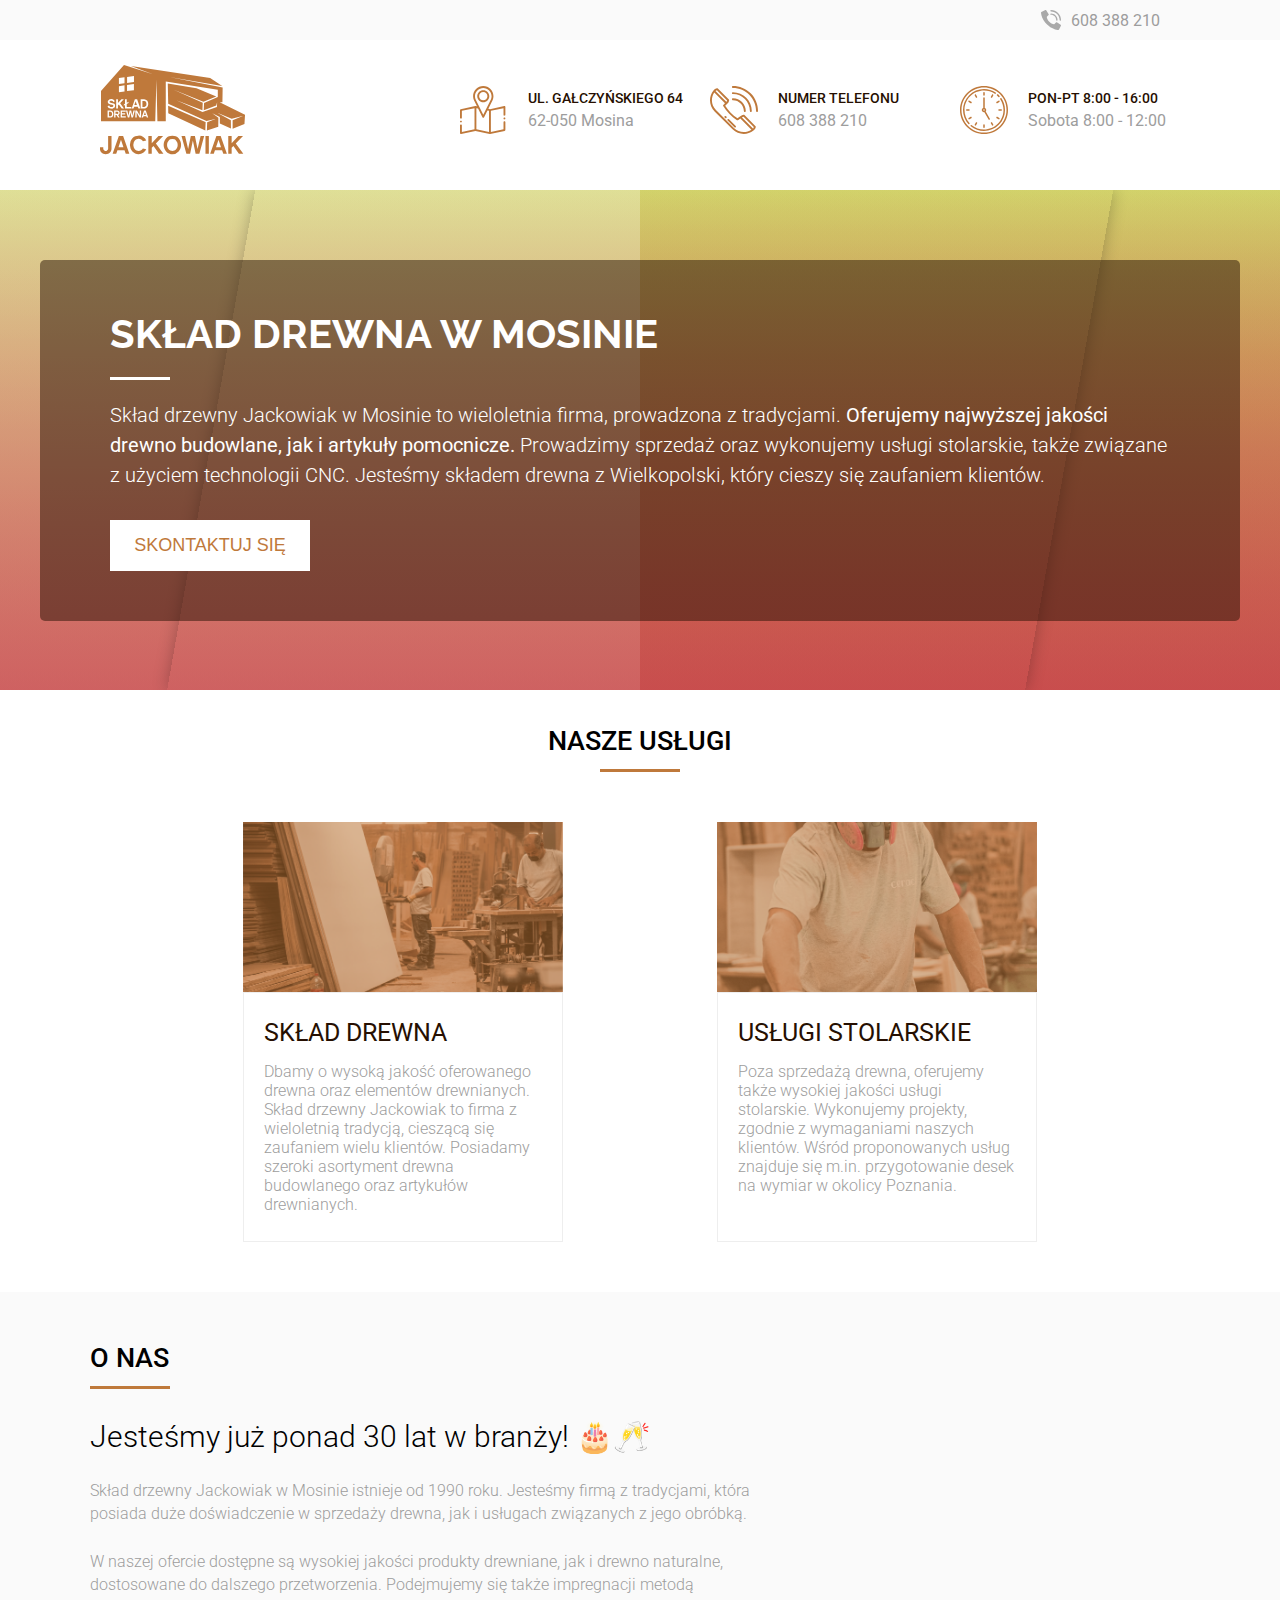
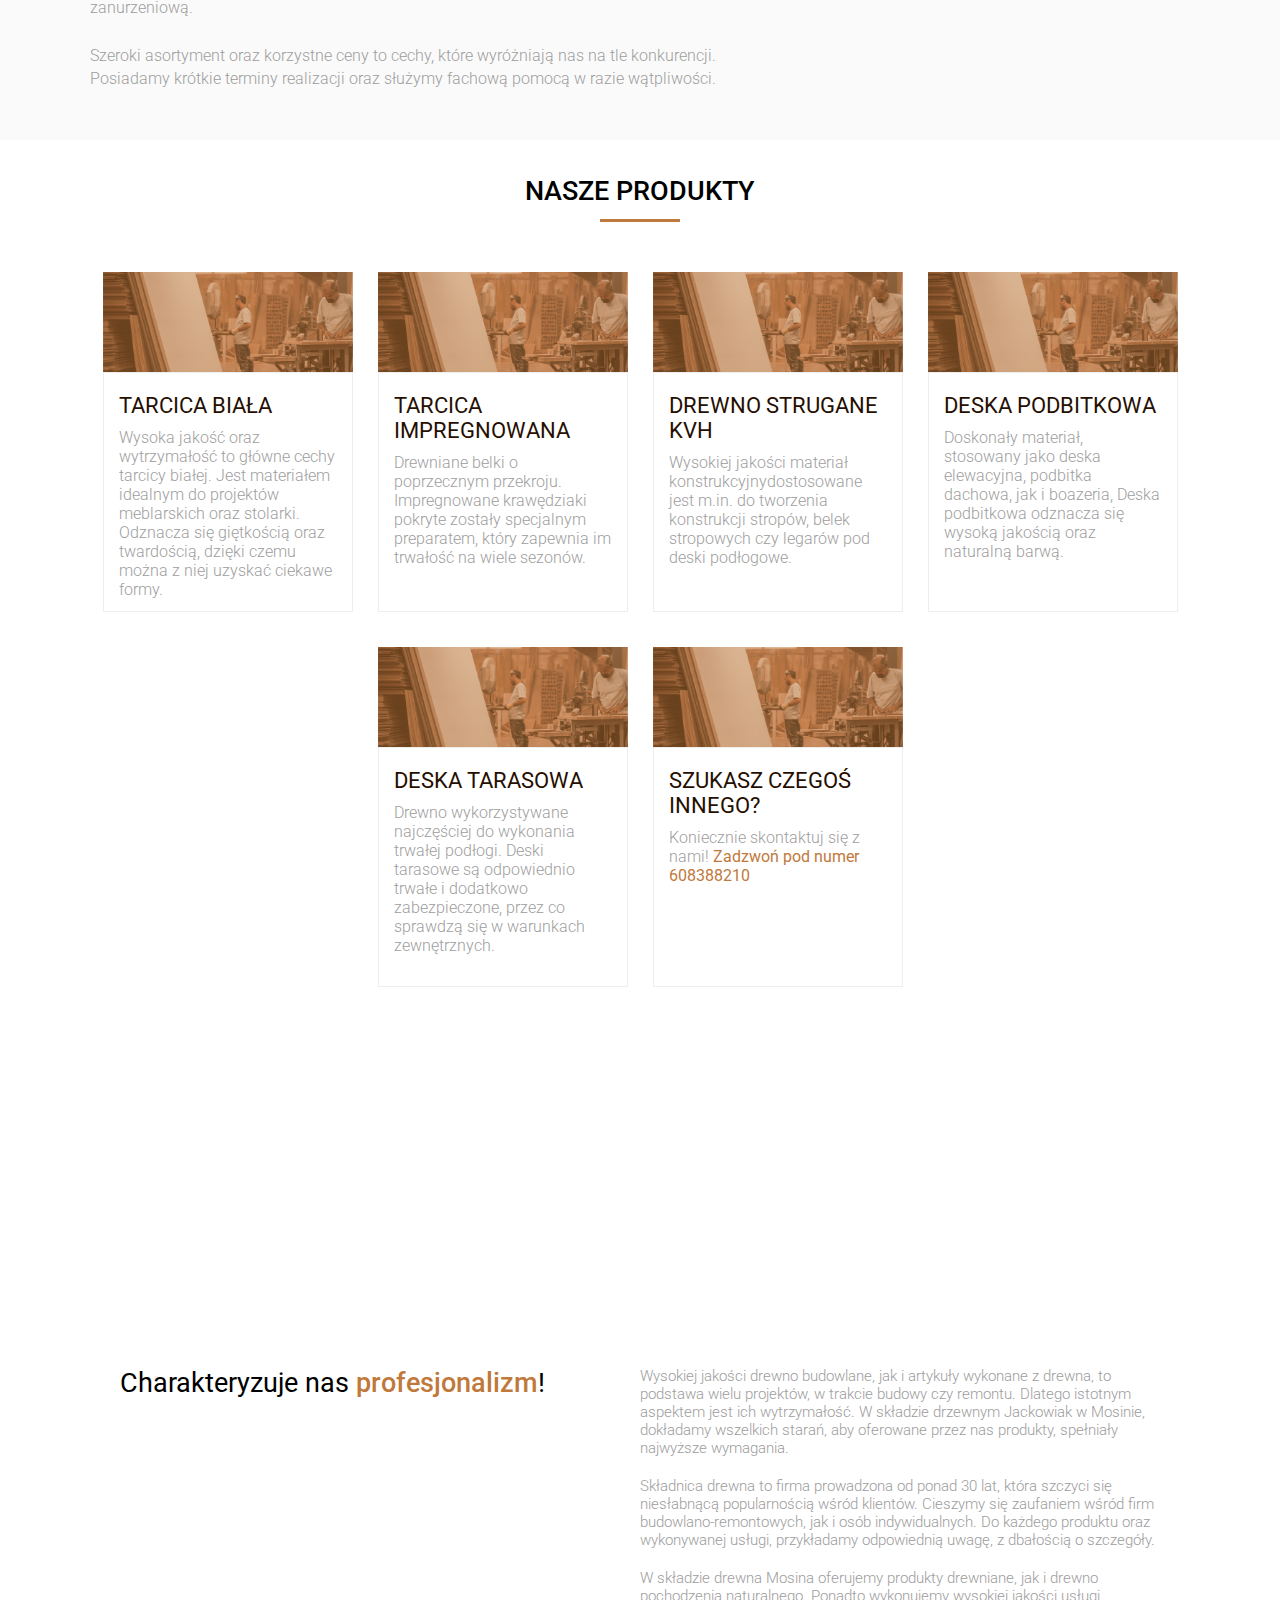
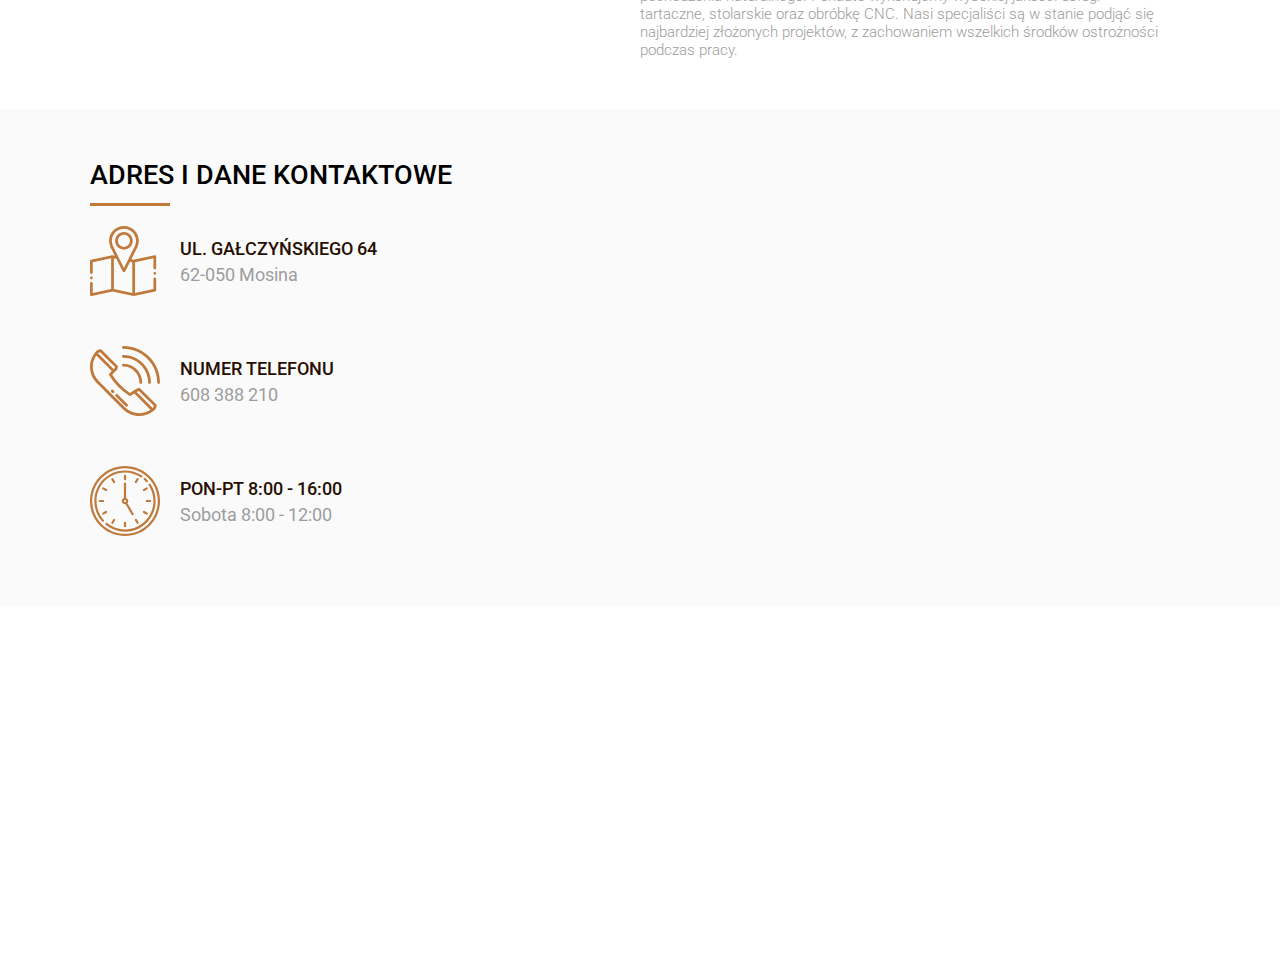
==== commit aeafabfa: "remove cnc" ====
--- a/index.html
+++ b/index.html
@@ -125,15 +125,7 @@
                     </div>
                 </article>
 
-                <article class="service-card">
-                    <img class="service-card__image" src="./assets/services/cnc.png" alt="" loading="lazy">
-                    <div class="service-card__copy-box">
-                        <h3 class="service-card__title">Usługi cnc</h3>
-                        <p class="service-card__copy">
-                            Oferujemy szeroki wachlarz usług tartacznych, stolarskich, a także wykonanie projektów technologią CNC. Proponujemy pomoc przy frezowaniu CNC w drewnie w okolicy Poznania. Dzięki wieloletniemu doświadczeniu, jesteśmy w stanie sprostać najbardziej złożonym wymaganiom.
-                        </p>
-                    </div>
-                </article>
+                
             </section>
         </div>
 
--- a/style/css/main.css
+++ b/style/css/main.css
@@ -544,7 +544,7 @@
   --box-width: 320px;
   display: flex;
   flex-flow: row wrap;
-  justify-content: space-between;
+  justify-content: space-evenly;
 }
 
 @media (max-width: 1100px) {
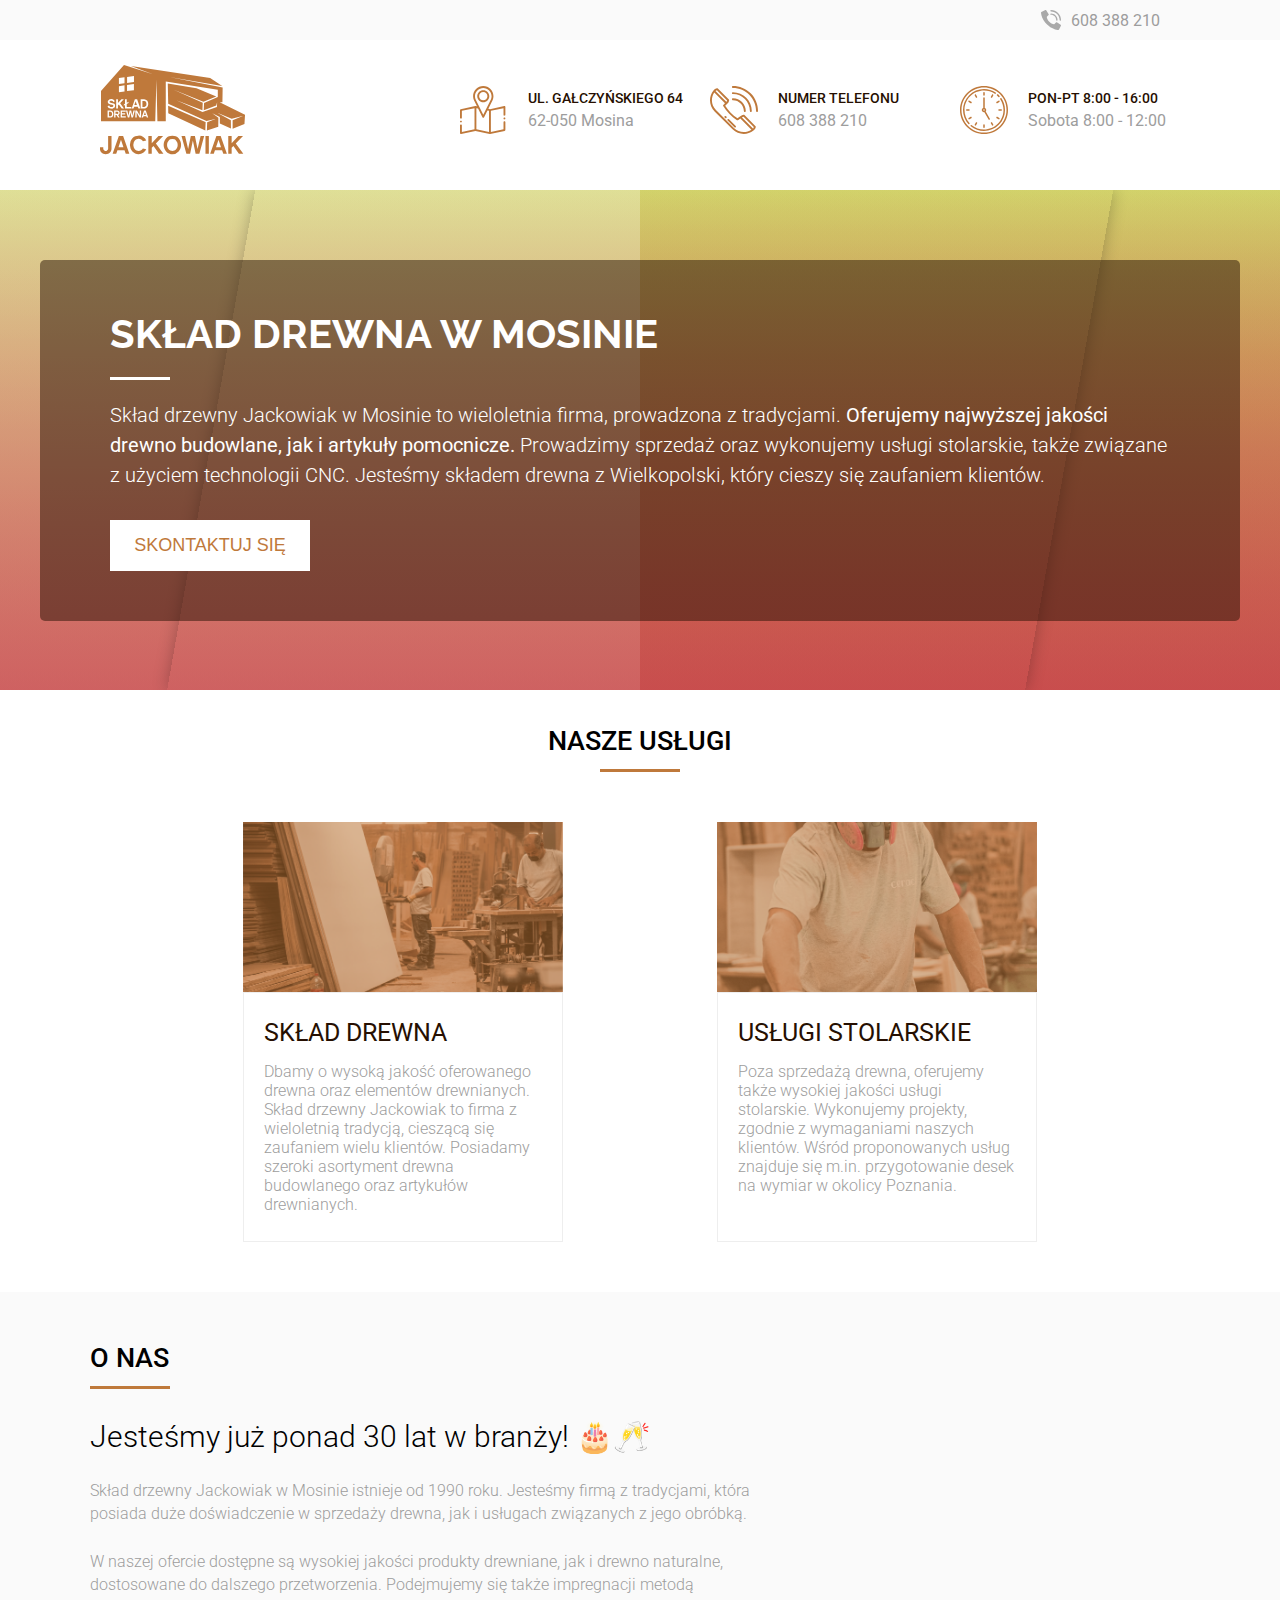
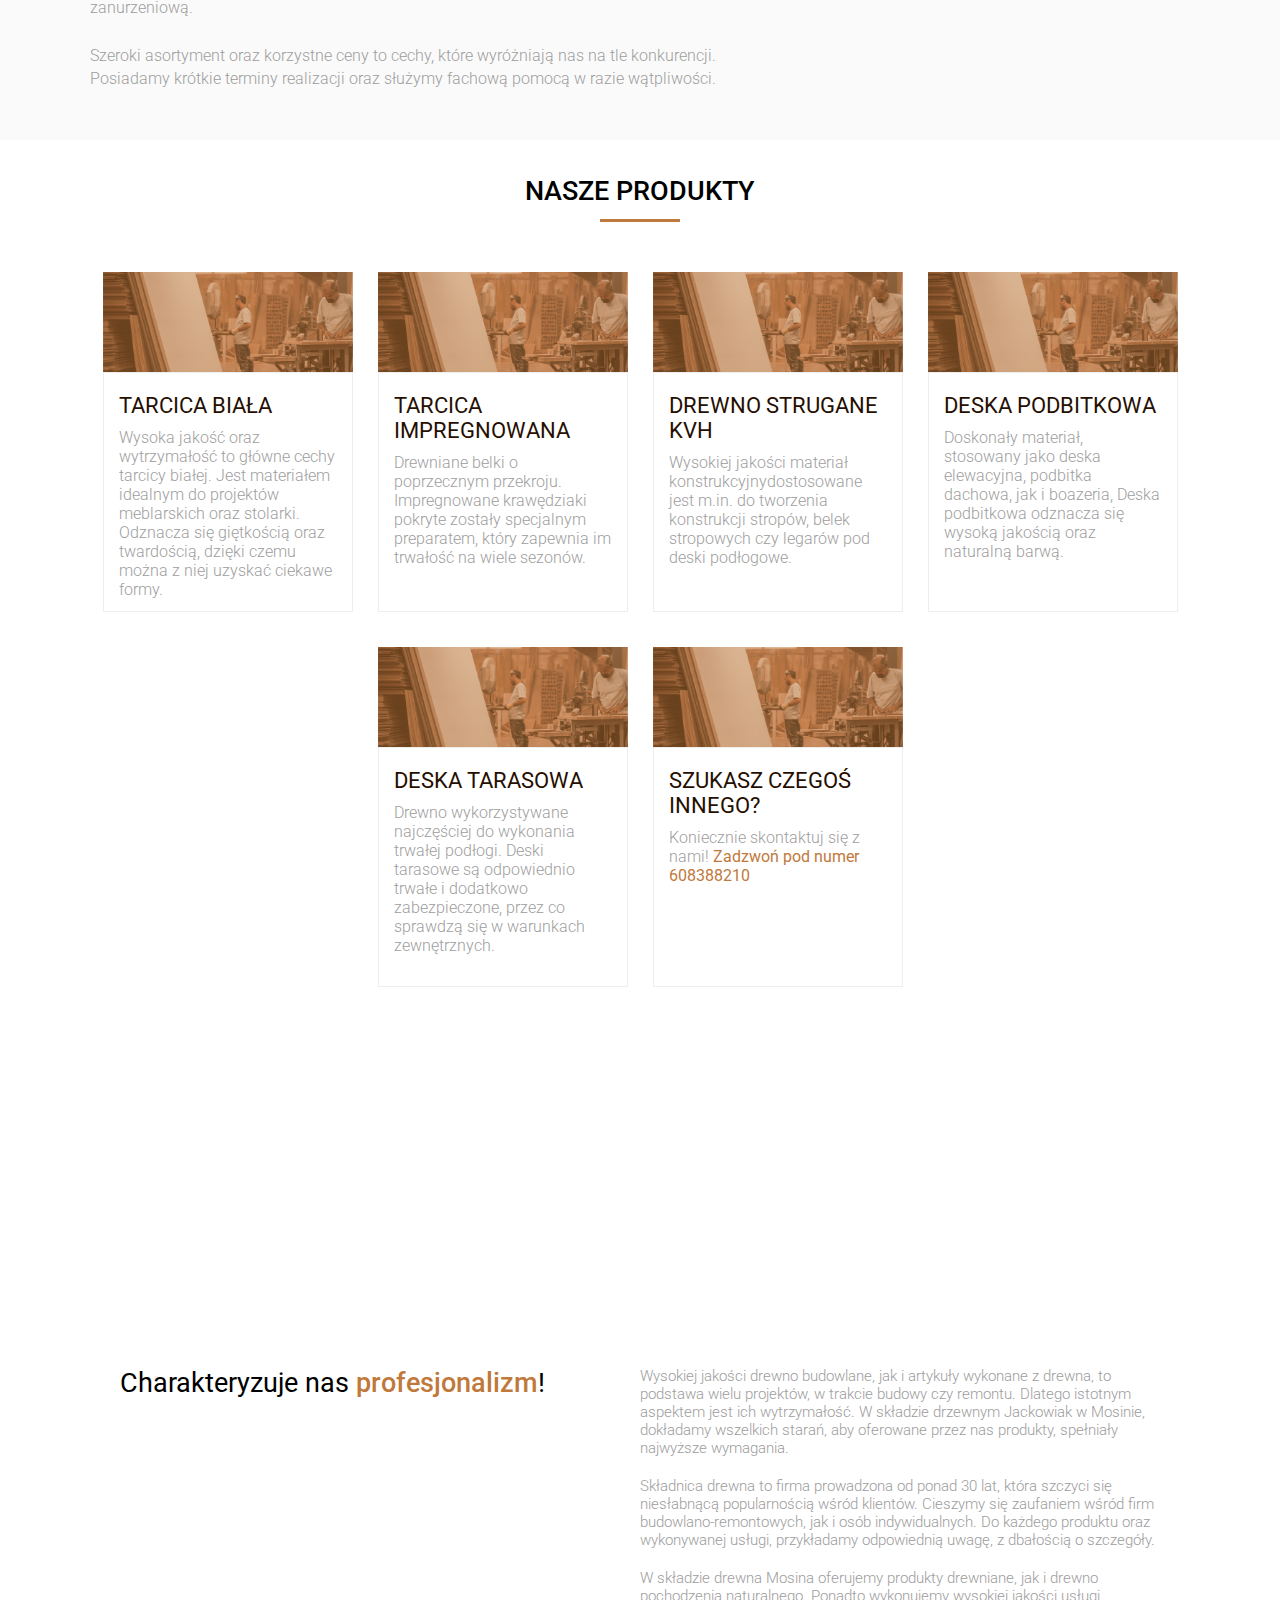
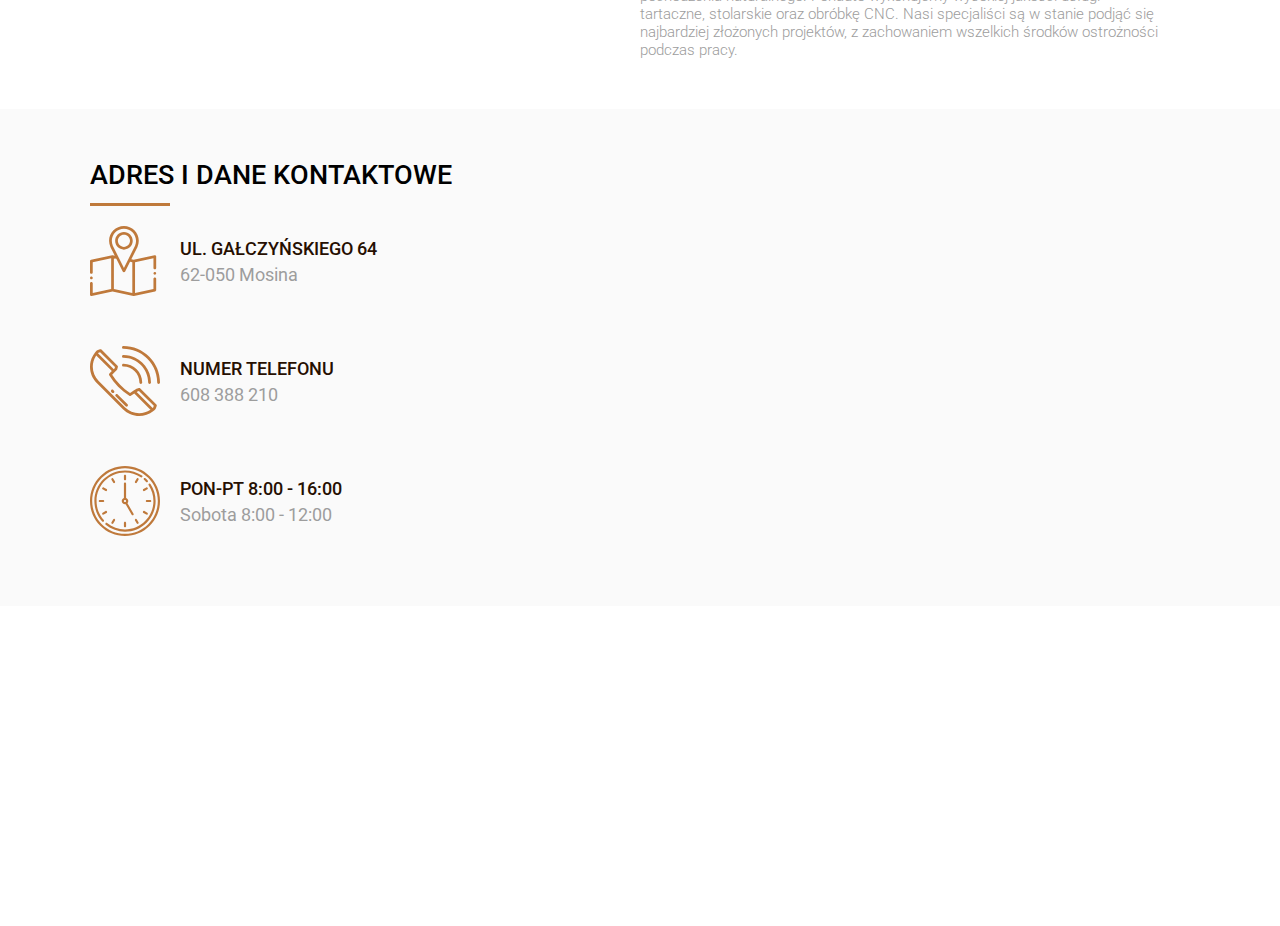
==== commit 7b82ee6c: "filler-photo-2" ====
--- a/index.html
+++ b/index.html
@@ -10,6 +10,8 @@
     <link rel="stylesheet" href="./style/css/main.css">
 
     <script src="./js/script.js"></script>
+
+    <link rel="icon" type="image/png" href="./assets/icons/favicon.png">
 
     <!-- remove iOS Safari styling phone numbers -->
     <meta name="format-detection" content="telephone=no">
@@ -124,8 +126,6 @@
                         </p>
                     </div>
                 </article>
-
-                
             </section>
         </div>
 
@@ -273,7 +273,7 @@
             </div>
         </section>
 
-        <section class="image-filler"></section>
+        <section class="image-filler2"></section>
 
     </main>
 
--- a/style/css/main.css
+++ b/style/css/main.css
@@ -707,6 +707,19 @@
   }
 }
 
+.image-filler2 {
+  width: 100vw;
+  height: 300px;
+  margin-top: 20px;
+  background-image: url(http://jackowiak.com.pl/img/woods2.jpg);
+}
+
+@media (max-width: 1000px) {
+  .image-filler2 {
+    height: 200px;
+  }
+}
+
 .what-characterizes {
   padding: 0 30px;
   display: grid;
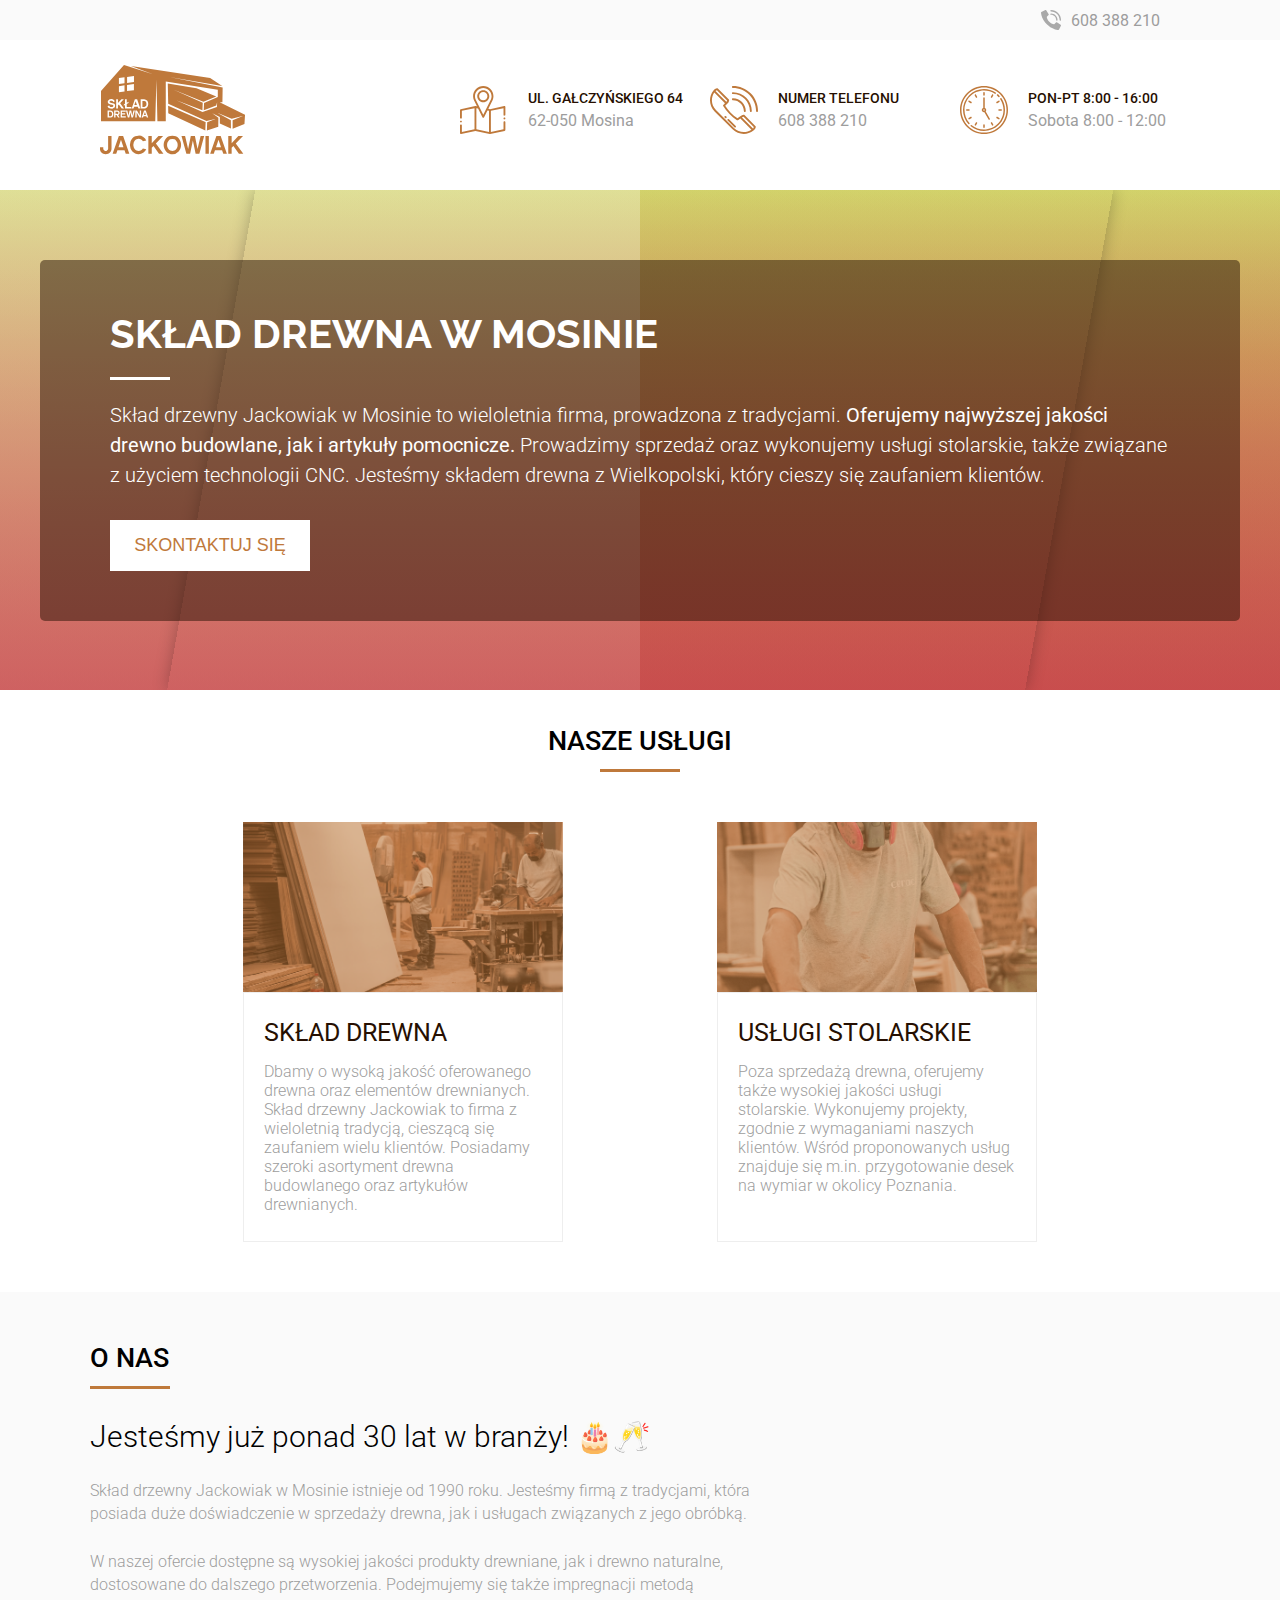
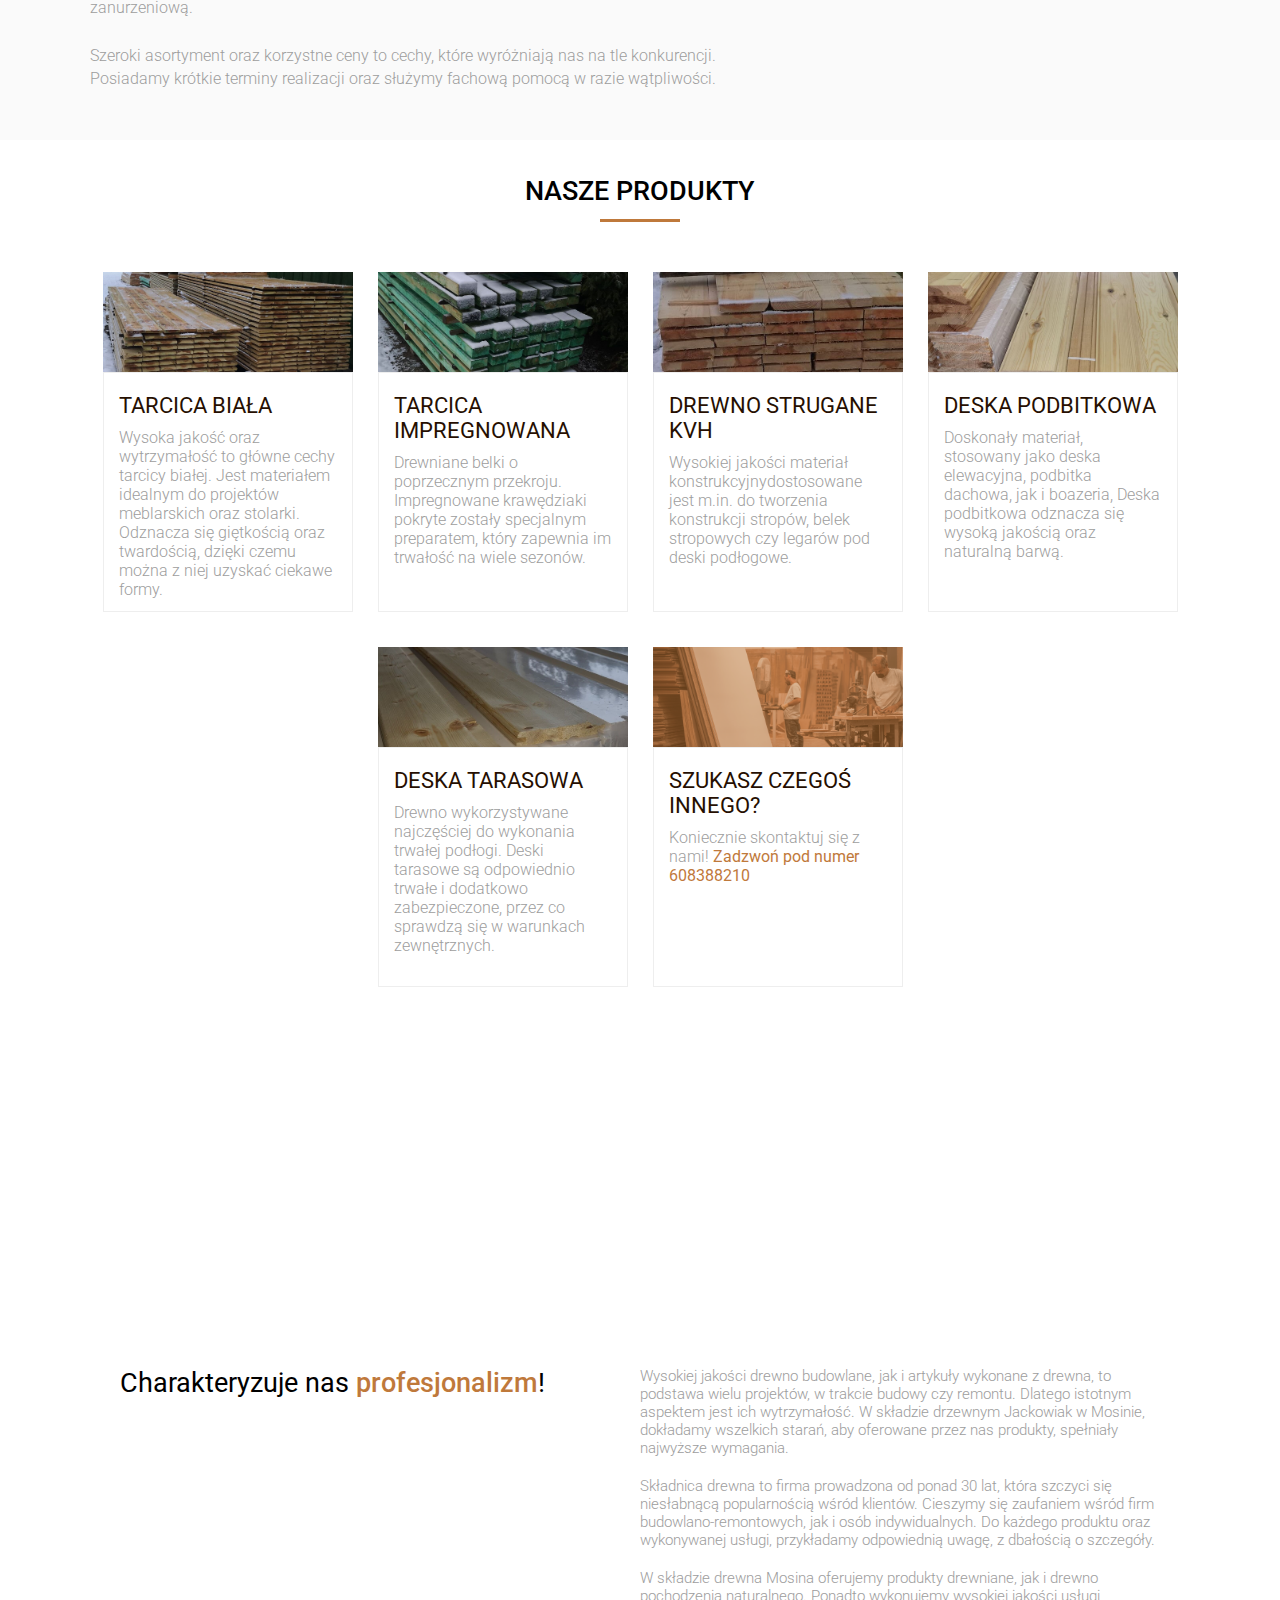
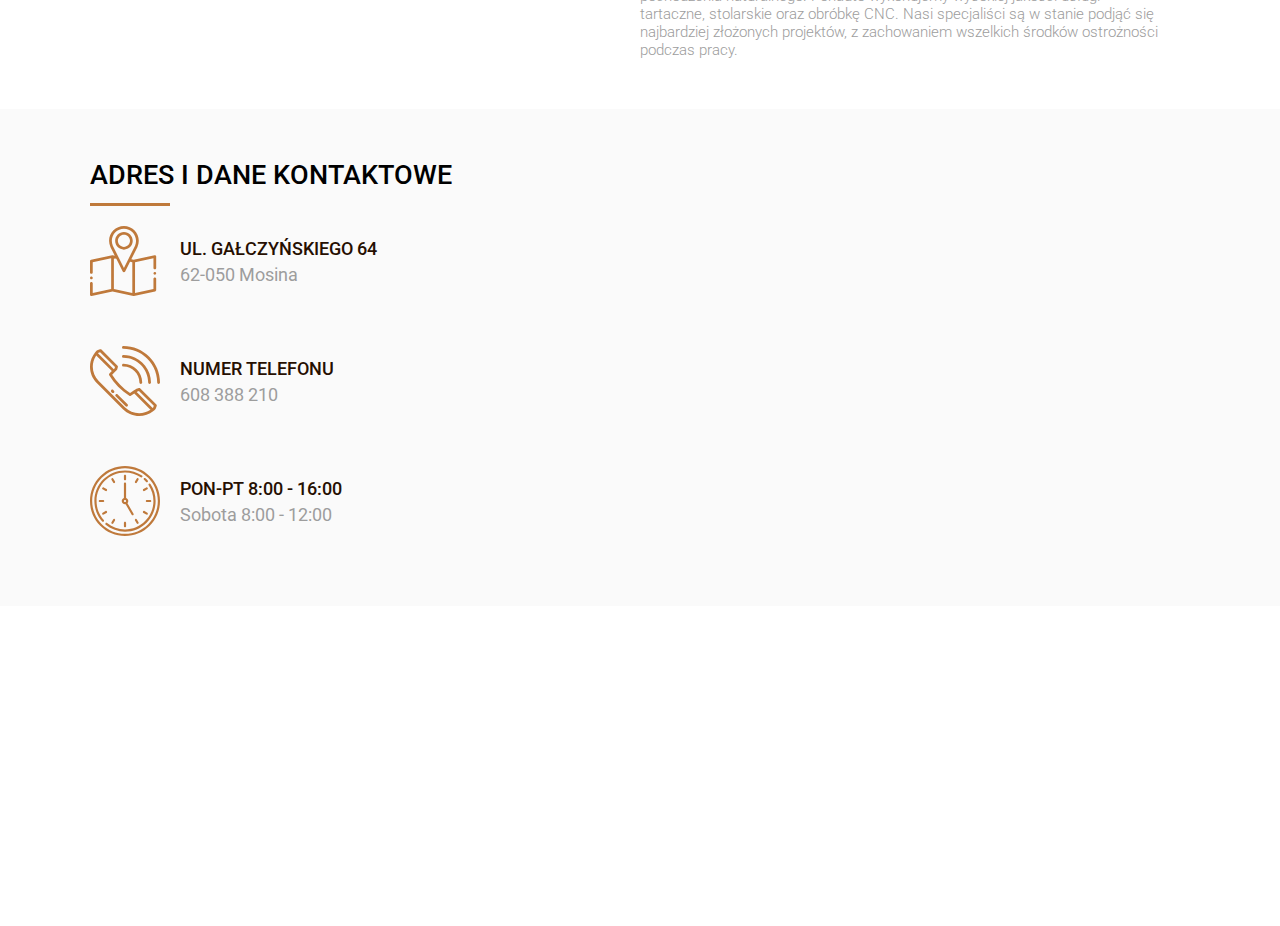
==== commit 35db84ea: "image replacement" ====
--- a/index.html
+++ b/index.html
@@ -159,7 +159,7 @@
         <div class="wrapper">
             <section class="products">
                 <article class="product-card">
-                    <img class="product-card__image" src="./assets/services/sklad-drewna.png" alt="" loading="lazy">
+                    <img class="product-card__image" src="./assets/images/products/tarcia-biala.jpg" alt="" loading="lazy">
                     <div class="product-card__copy-box">
                         <h3 class="product-card__title">Tarcica biała</h3>
                         <p class="product-card__copy">
@@ -168,7 +168,7 @@
                     </div>
                 </article>
                 <article class="product-card">
-                    <img class="product-card__image" src="./assets/services/sklad-drewna.png" alt="" loading="lazy">
+                    <img class="product-card__image" src="./assets/images/products/tarcica-impregnowana.jpg" alt="" loading="lazy">
                     <div class="product-card__copy-box">
                         <h3 class="product-card__title">Tarcica impregnowana</h3>
                         <p class="product-card__copy">
@@ -177,7 +177,7 @@
                     </div>
                 </article>
                 <article class="product-card">
-                    <img class="product-card__image" src="./assets/services/sklad-drewna.png" alt="" loading="lazy">
+                    <img class="product-card__image" src="./assets/images/products/drewno-strugane-kvh.jpg" alt="" loading="lazy">
                     <div class="product-card__copy-box">
                         <h3 class="product-card__title">Drewno strugane kvh</h3>
                         <p class="product-card__copy">
@@ -186,7 +186,7 @@
                     </div>
                 </article>
                 <article class="product-card">
-                    <img class="product-card__image" src="./assets/services/sklad-drewna.png" alt="" loading="lazy">
+                    <img class="product-card__image" src="./assets/images/products/deska-podbitkowa.jpg" alt="" loading="lazy">
                     <div class="product-card__copy-box">
                         <h3 class="product-card__title">Deska podbitkowa</h3>
                         <p class="product-card__copy">
@@ -195,7 +195,7 @@
                     </div>
                 </article>
                 <article class="product-card">
-                    <img class="product-card__image" src="./assets/services/sklad-drewna.png" alt="" loading="lazy">
+                    <img class="product-card__image" src="./assets/images/products/deski-tarasowe.jpg" alt="" loading="lazy">
                     <div class="product-card__copy-box">
                         <h3 class="product-card__title">Deska tarasowa</h3>
                         <p class="product-card__copy">
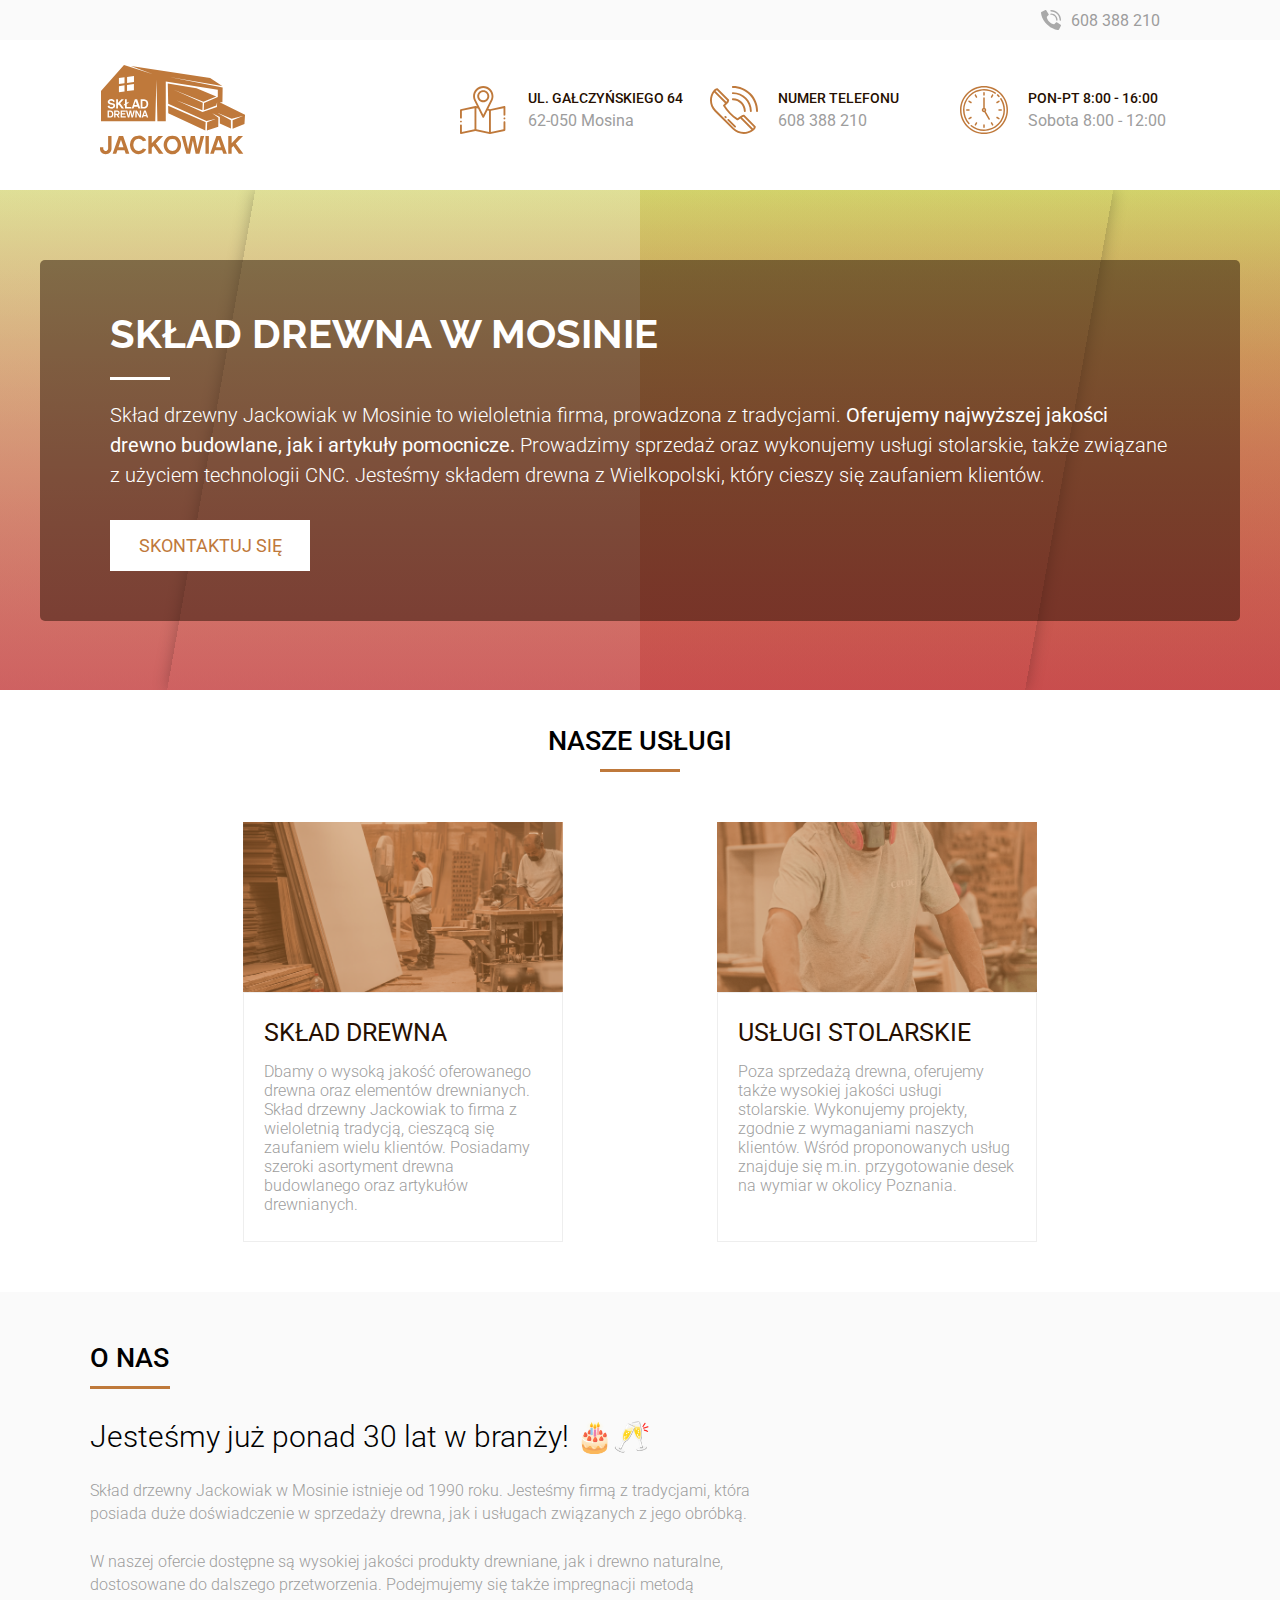
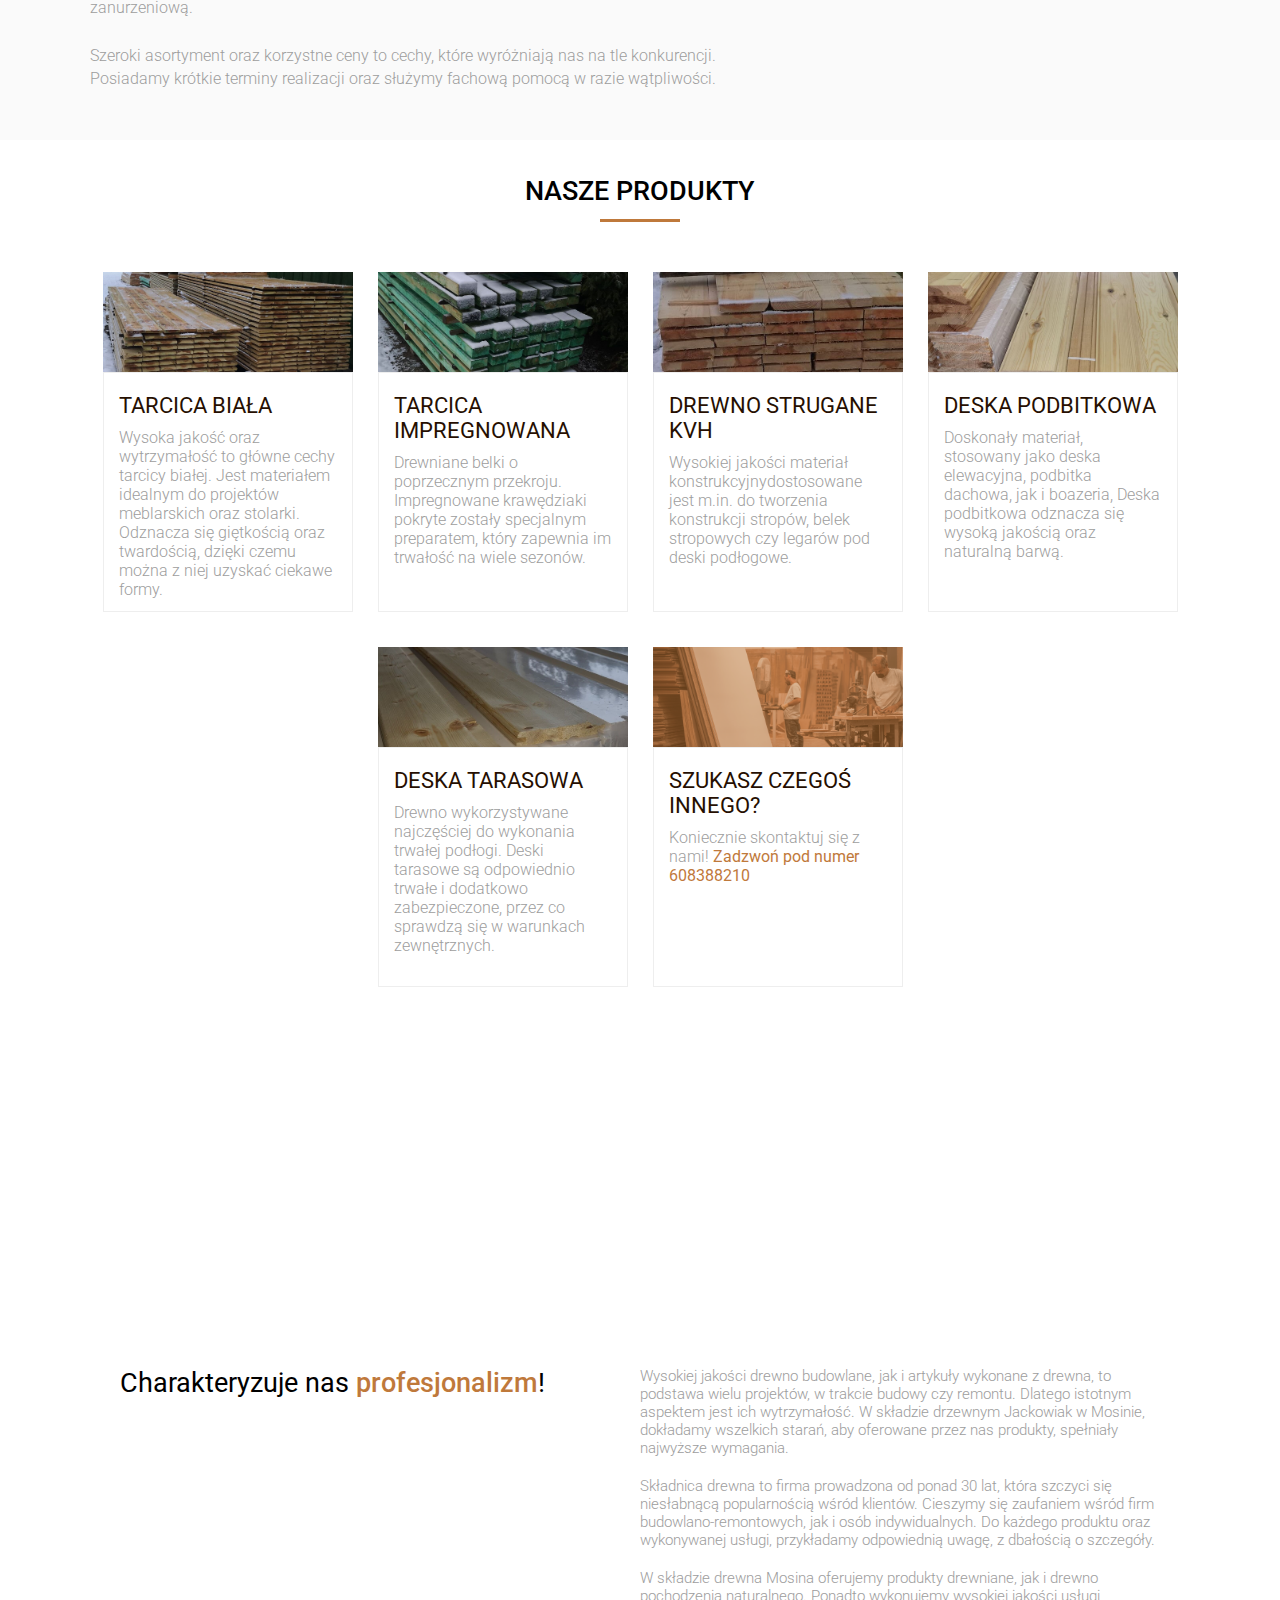
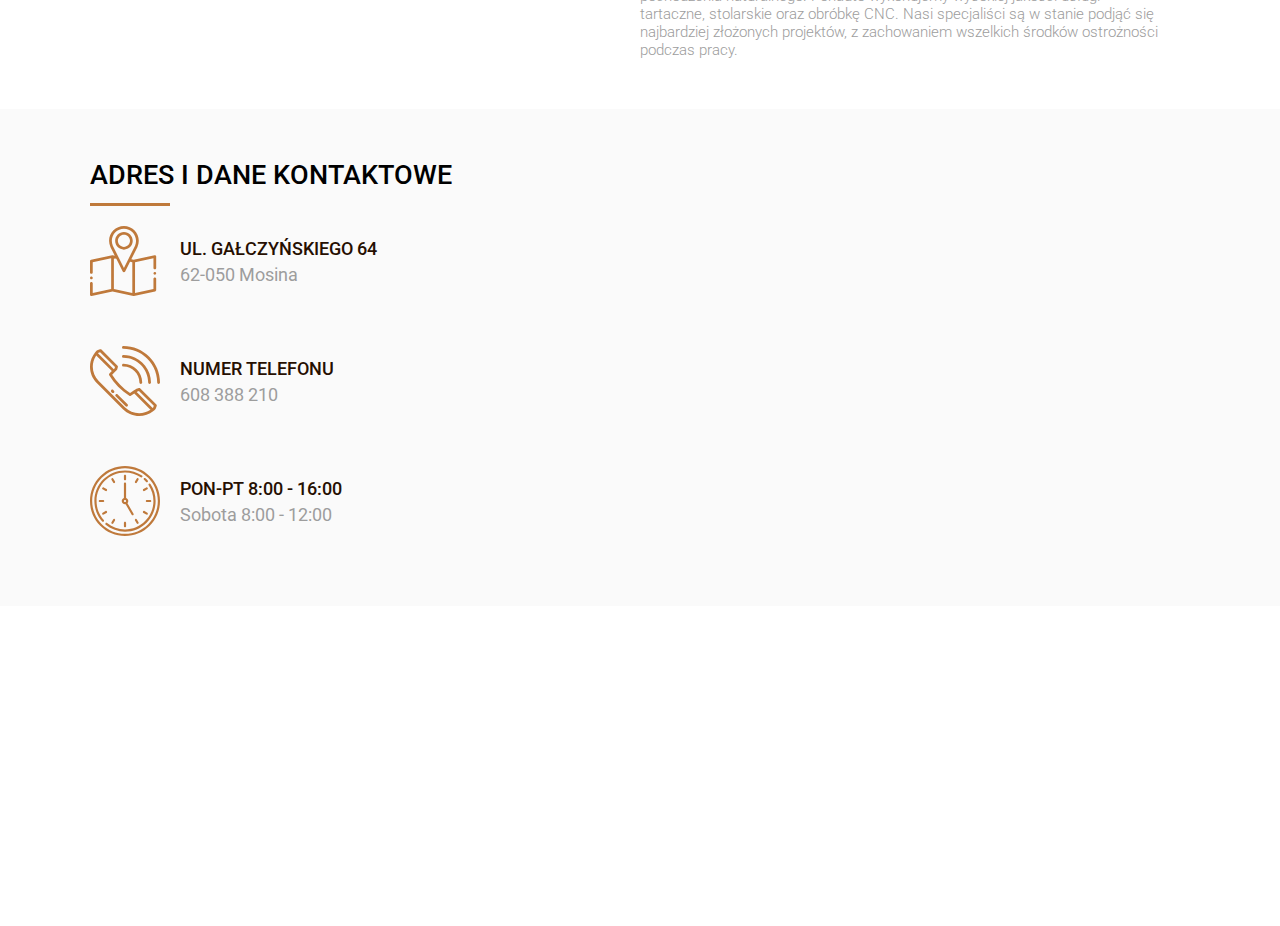
==== commit ab553473: "button anchor fixes" ====
--- a/index.html
+++ b/index.html
@@ -67,7 +67,7 @@
             <p class="hero-section__text">
                 Skład drzewny Jackowiak w Mosinie to wieloletnia firma, prowadzona z tradycjami. <b>Oferujemy najwyższej jakości drewno budowlane, jak i artykuły pomocnicze.</b> Prowadzimy sprzedaż oraz wykonujemy usługi stolarskie, także związane z użyciem technologii CNC. Jesteśmy składem drewna z Wielkopolski, który cieszy się zaufaniem klientów.
             </p>
-            <a href="#reach-us" class="hero-section_button-anchor"><button class="hero-section__cta-button">Skontaktuj się</button></a>
+            <a href="#reach-us" class="hero-section__cta-button">Skontaktuj się</a>
         </div>
         <div class="wrapper-slide">
             <div class="slideshows">
--- a/style/css/main.css
+++ b/style/css/main.css
@@ -172,6 +172,7 @@
   left: 50%;
   transform: translateX(-50%);
   display: flex;
+  align-items: start;
   flex-direction: column;
   z-index: 1;
   color: white;
@@ -236,16 +237,21 @@
   }
 }
 
-.hero-section__button-anchor {
-  max-width: 200px;
+@media (max-width: 380px) {
+  .hero-section__text {
+    font-size: 15px;
+  }
 }
 
 .hero-section__cta-button {
+  display: grid;
+  place-items: center;
   padding: 15px 20px;
   width: 200px;
   margin-top: 30px;
   text-transform: uppercase;
   font-size: 18px;
+  text-decoration: none;
   font-weight: normal;
   background: white;
   border: none;
